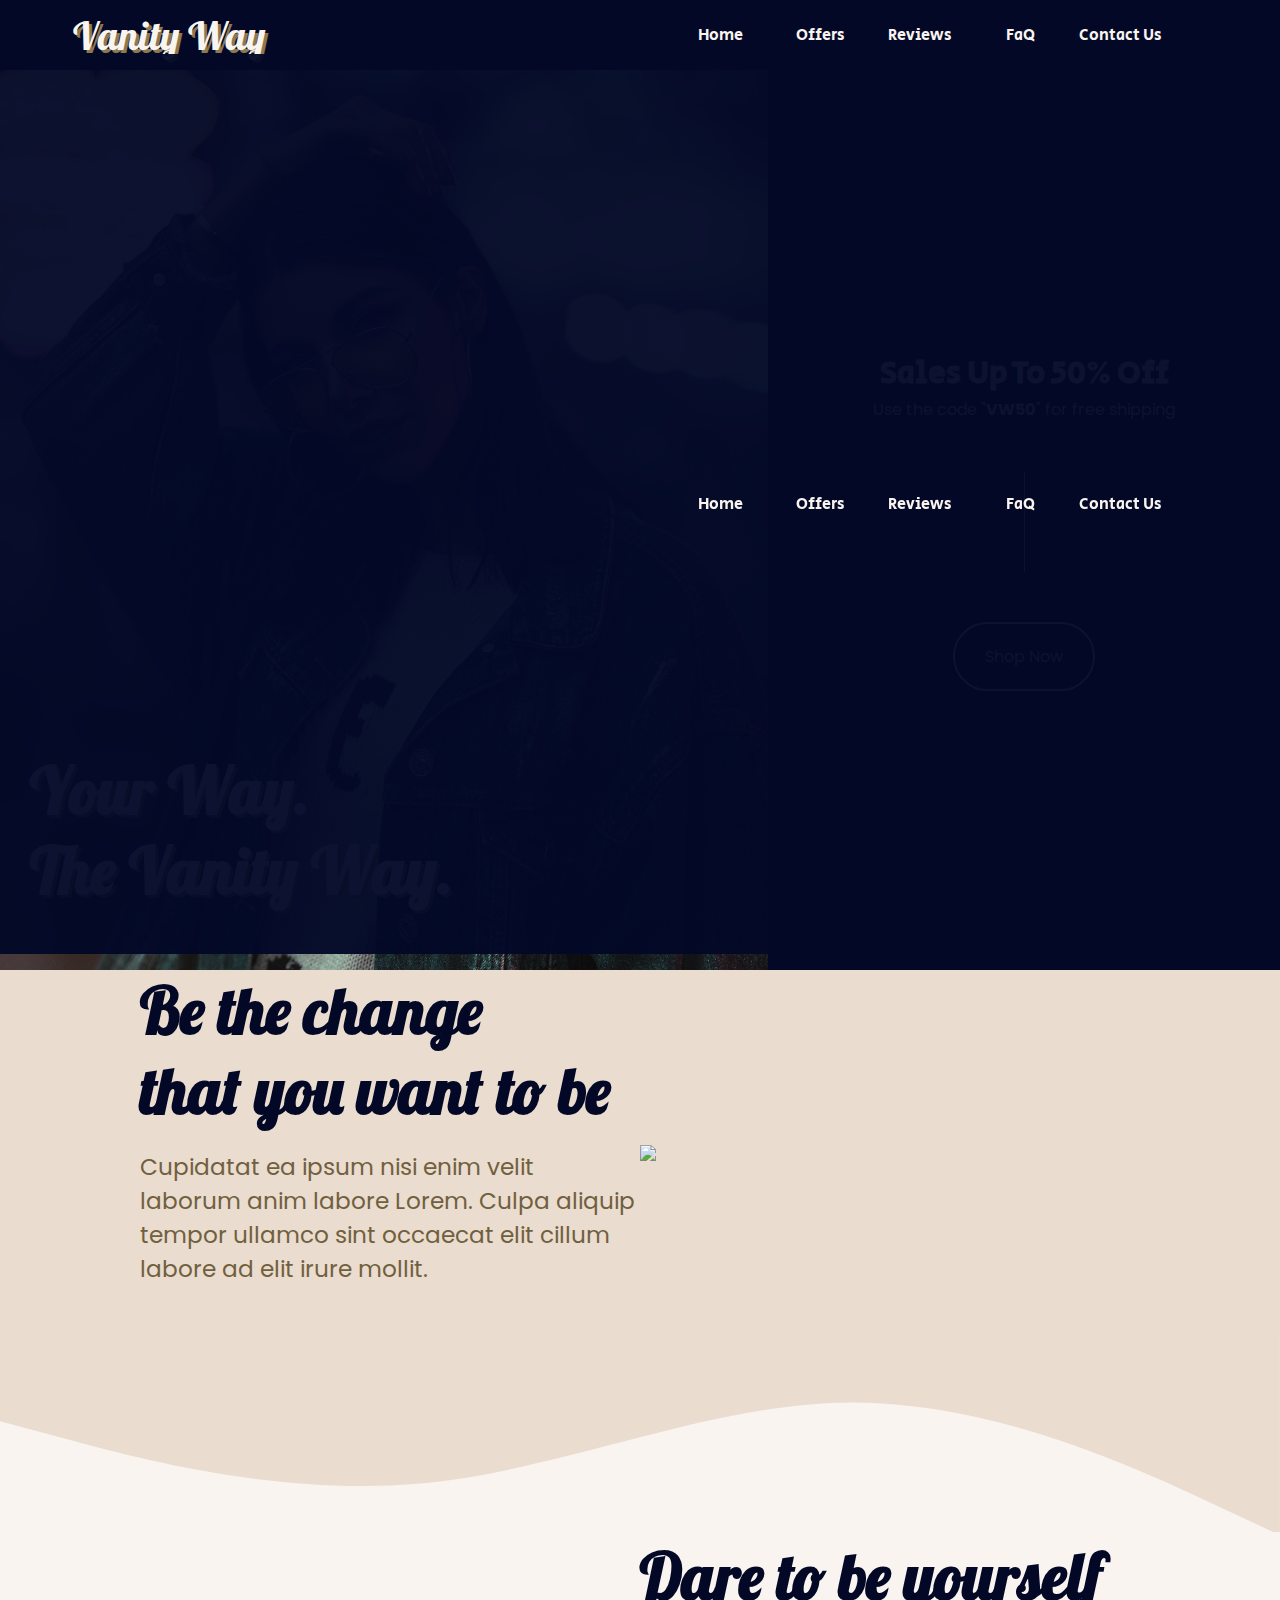
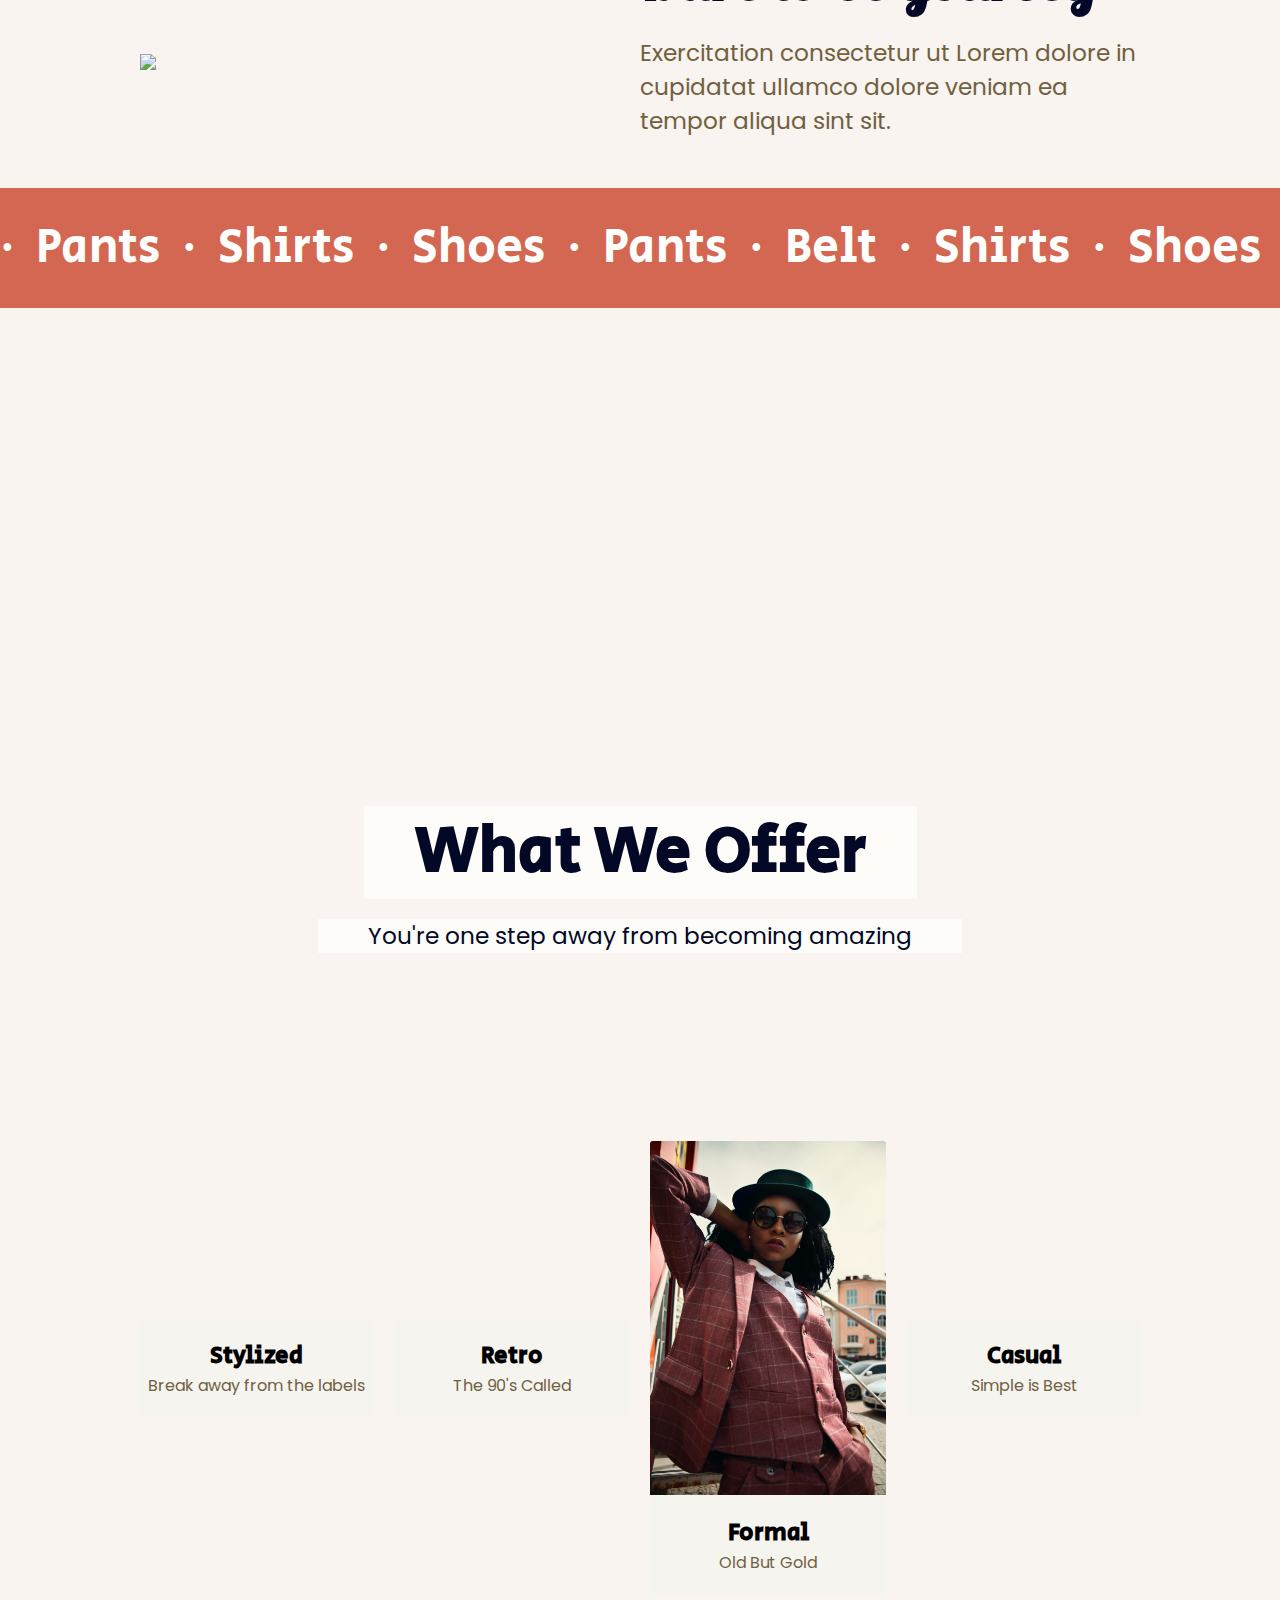
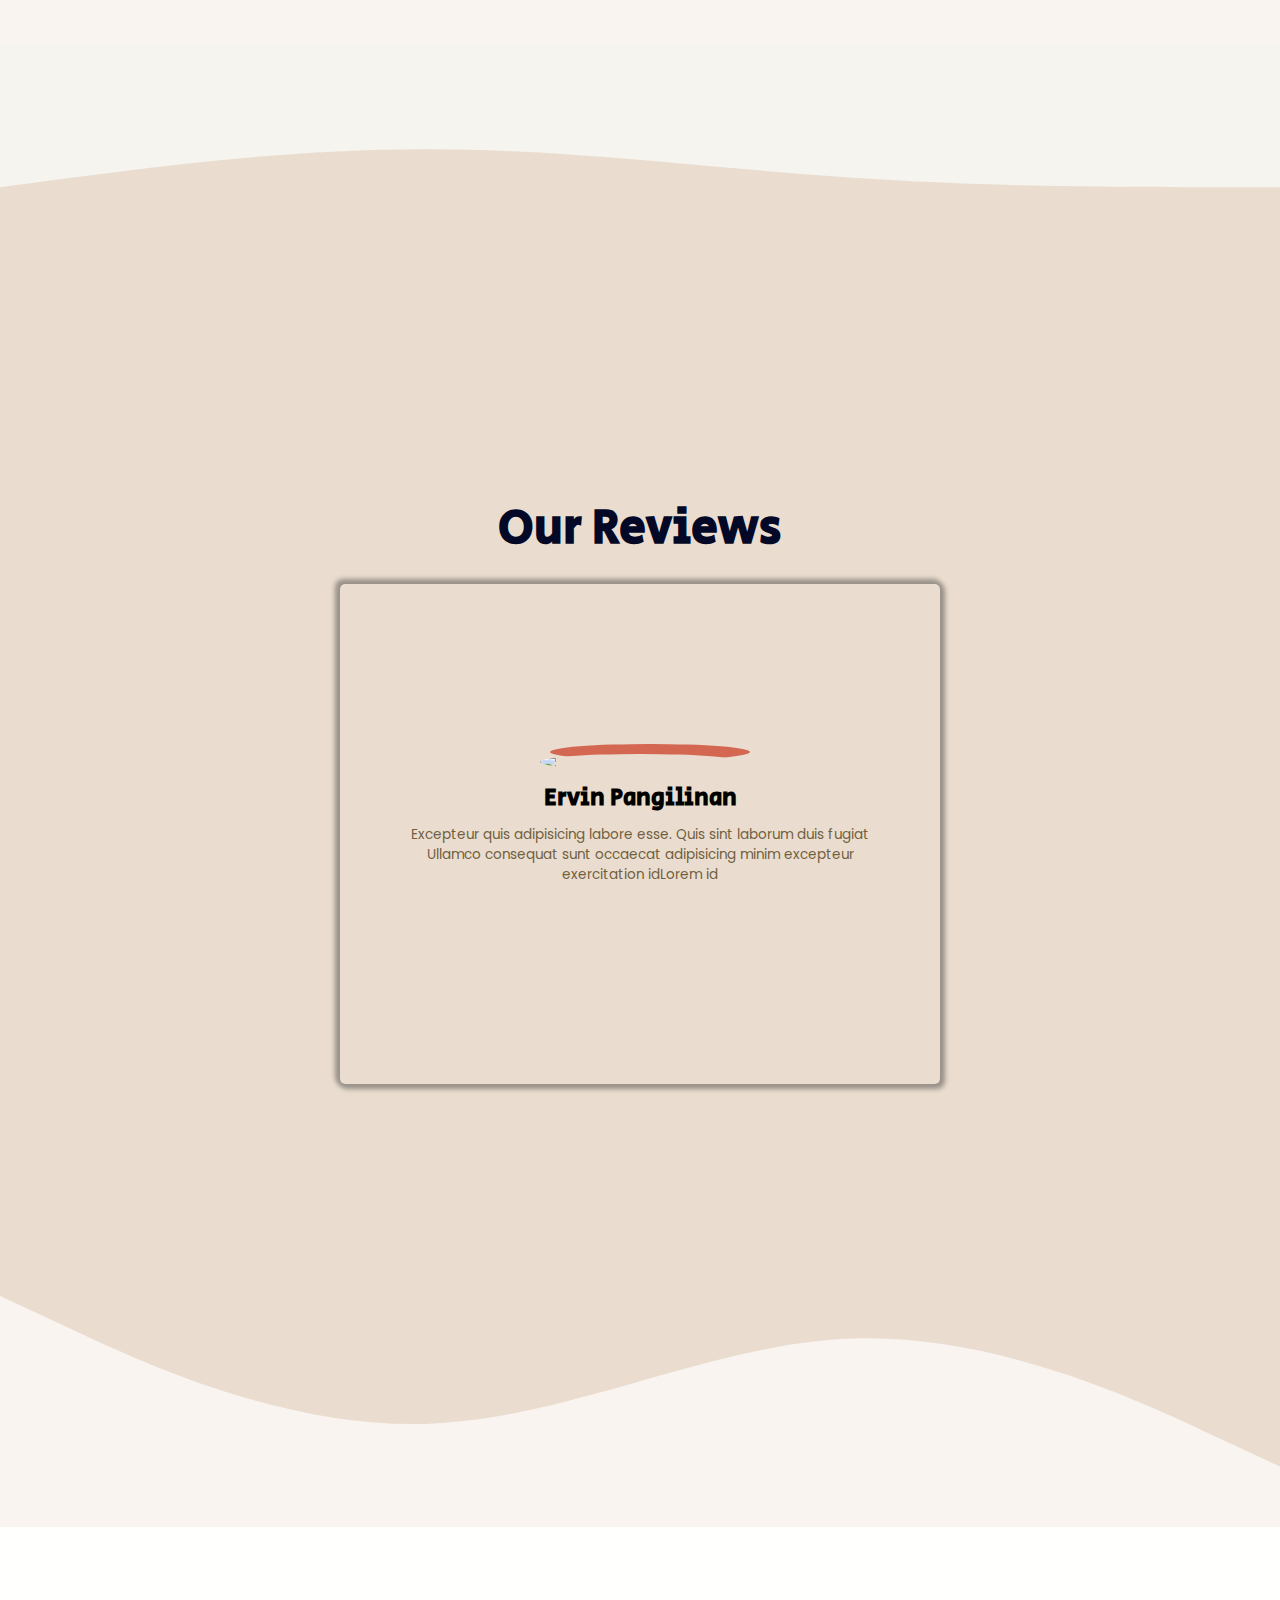
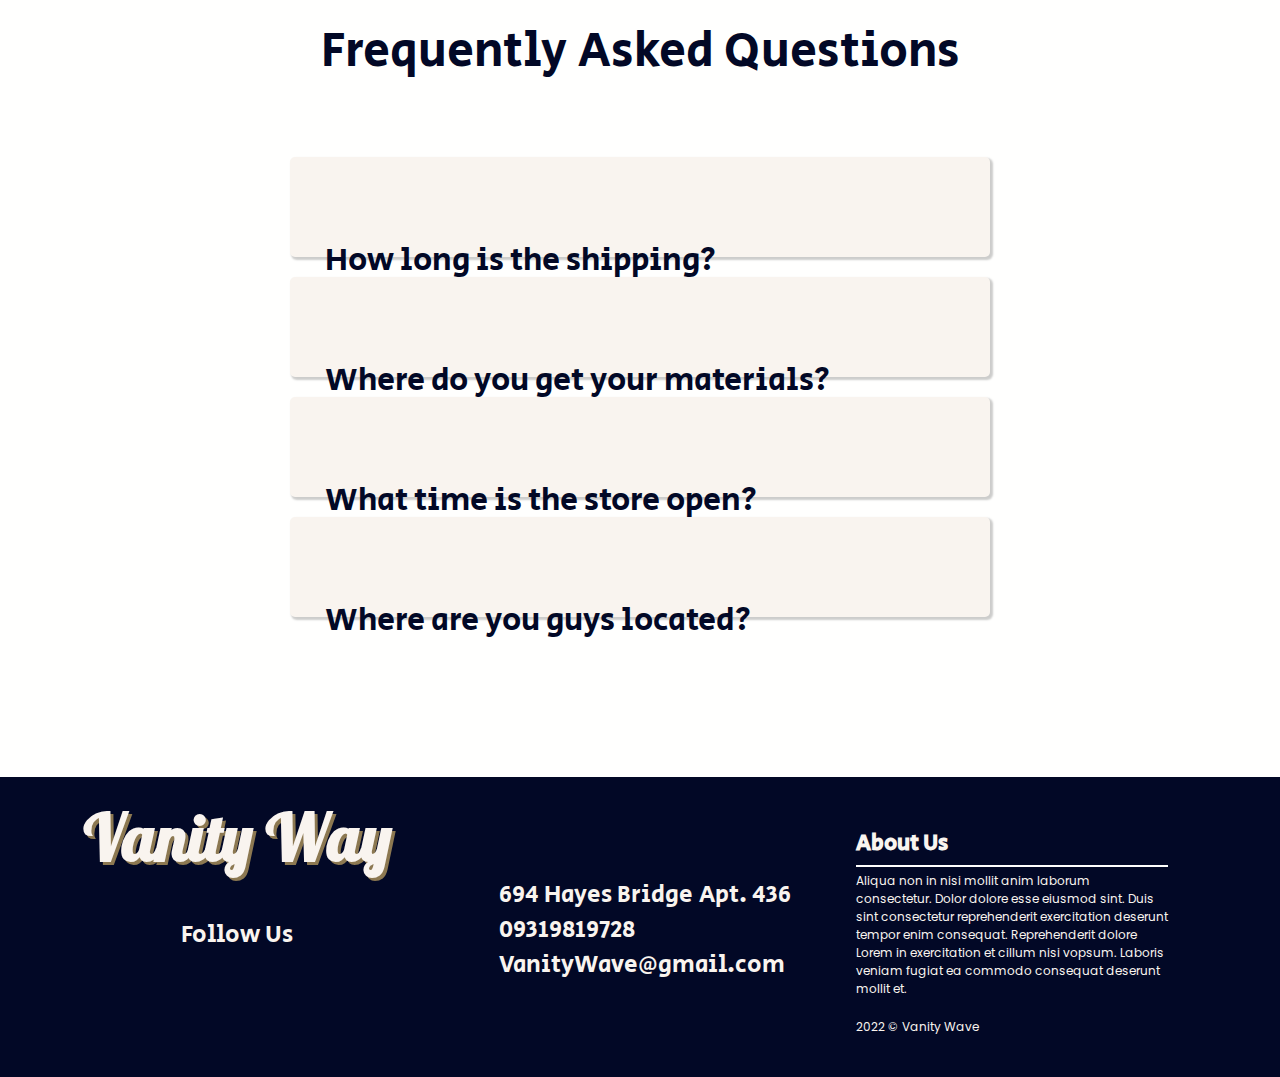
==== index.html @ 16529ab4 "a lot of pain navbar pain" ====
<!DOCTYPE html>
<html lang="en">
	<head>
		<meta charset="UTF-8" />
		<meta http-equiv="X-UA-Compatible" content="IE=edge" />
		<meta name="viewport" content="width=device-width, initial-scale=1.0" />
		<link rel="stylesheet" href="style.css" />
		<link rel="preconnect" href="https://fonts.googleapis.com" />
		<link rel="preconnect" href="https://fonts.gstatic.com" crossorigin />
		<link
			href="https://fonts.googleapis.com/css2?family=Lobster&display=swap"
			rel="stylesheet"
		/>
		<link rel="icon" href="./images/Icon.png" />
		<link rel="stylesheet" href="./mobile.css">
		<script
			src="https://kit.fontawesome.com/edf31f984a.js"
			crossorigin="anonymous"
		></script>
		<title>Vanity Way</title>
	</head>
	<body>
		<!-- to do list: 
adjust 

-->

		<!-- NavBar -->
		<div class="nbContainer">
			<div class="nbTitle">
				<a href="./index.html" class="nbtText">Vanity Way</a>
			</div>
			<div class="nbContents">
				<a href="#home" class="nbItems">Home</a>
				<a href="#offers" class="nbItems">Offers</a>
				<a href="#reviews" class="nbItems">Reviews</a>
				<a href="#FaQ" class="nbItems">FaQ</a>
				<a href="#contactUs" class="nbItems">Contact Us</a>
			</div>
		
		</div>
		<!-- mobile navbar -->
		<div class="nbContainerM">
			<div class="nbTitleM">
				<a href="./index.html" class="nbtText">Vanity Way</a>
			</div>
		     <div class="btnMobile"><i class="fa-solid fa-bars"></i></div>
		



		</div>
		<div class="part2">
			<div class="nbContents" >	<a href="#home" class="nbItems">Home</a>
				<a href="#offers" class="nbItems">Offers</a>
				<a href="#reviews" class="nbItems">Reviews</a>
				<a href="#FaQ" class="nbItems">FaQ</a>
				<a href="#contactUs" class="nbItems">Contact Us</a></div>
			
		</div>
		<!--HEADER-->
		<div class="containerHeader" id="home">
		   <div class="containerItem1">
			   <h1>Your Way. <br>The Vanity Way. </h1>

		   </div>
		   <div class="containerItem2">
          <h2>Sales Up To 50% Off</h2>
		  <p>Use the code "<b>VW50</b>" for free shipping</p>
		  <div class="line"></div>

		  <a target="_blank" href="https://external-content.duckduckgo.com/iu/?u=https%3A%2F%2Ftse3.mm.bing.net%2Fth%3Fid%3DOIP.JJ4ZxNkVDMO5U1c5-m2rzAHaFd%26pid%3DApi&f=1" class="shop-now">Shop Now</a>
		</div>

		</div>

		<!-- content starts -->
		<div class="flavourText" id="test">
			<div class="ftItem">
				<div class="ftContent">
					<h1>
						Be the change <br />
						that you want to be
					</h1>
					<p class="ftp">
						Cupidatat ea ipsum nisi enim velit laborum anim labore Lorem. Culpa
						aliquip tempor ullamco sint occaecat elit cillum labore ad elit
						irure mollit.
					</p>
				</div>
				<img class="ftImg" src="./images/Larry__Shopping.png" />
			</div>
		</div>
		<svg
			class="behind"
			xmlns="http://www.w3.org/2000/svg"
			viewBox="0 0 1440 220"
		>
			<path
				fill="#EADDCF"
				fill-opacity="1"
				d="M0,96L80,117.3C160,139,320,181,480,165.3C640,149,800,75,960,74.7C1120,75,1280,149,1360,186.7L1440,224L1440,0L1360,0C1280,0,1120,0,960,0C800,0,640,0,480,0C320,0,160,0,80,0L0,0Z"
			></path>
		</svg>
		<!-- part2 -->
		<div class="flavourText2">
			<div class="ftItem">
				<img class="ftImg" src="./images/Larry__Searching.png" />
				<div class="ftContent">
					<h1>Dare to be yourself</h1>
					<p class="ftp">
						Exercitation consectetur ut Lorem dolore in cupidatat ullamco dolore
						veniam ea tempor aliqua sint sit.
					</p>
				</div>
			</div>
		</div>
		</div>
		<!-- marquee starts -->
		<div class="marqueeContainer">
			<span class="marquee">
				<div class="productText">Shirts</div>
				<div class="productText">&#8729;</div>
				<div class="productText">Shoes</div>
				<div class="productText">&#8729;</div>
				<div class="productText">Pants</div>
				<div class="productText">&#8729;</div>
				<div class="productText">Belt</div>
				<div class="productText">&#8729;</div>
				<div class="productText">Shirts</div>
				<div class="productText">&#8729;</div>
				<div class="productText">Shoes</div>
				<div class="productText">&#8729;</div>
				<div class="productText">Pants</div>
				<div class="productText">&#8729;</div>
				<div class="productText">Shirts</div>
				<div class="productText">&#8729;</div>
				<div class="productText">Shoes</div>
				<div class="productText">&#8729;</div>
				<div class="productText">Pants</div>
				<div class="productText">&#8729;</div>
				<div class="productText">Belt</div>
				<div class="productText">&#8729;</div>
				<div class="productText">Shirts</div>
				<div class="productText">&#8729;</div>
				<div class="productText">Shoes</div>
				<div class="productText">&#8729;</div>
				<div class="productText">Pants</div>
				<div class="productText">&#8729;</div>
				<div class="productText">Shirts</div>
				<div class="productText">&#8729;</div>
				<div class="productText">Shoes</div>
				<div class="productText">&#8729;</div>
				<div class="productText">Pants</div>
				<div class="productText">&#8729;</div>
				<div class="productText">Belt</div>
				<div class="productText">&#8729;</div>
				<div class="productText">Shirts</div>
				<div class="productText">&#8729;</div>
				<div class="productText">Shoes</div>
				<div class="productText">&#8729;</div>
				<div class="productText">Pants</div>
				<div class="productText">&#8729;</div>
				<div class="productText">Shirts</div>
				<div class="productText">&#8729;</div>
				<div class="productText">Shoes</div>
				<div class="productText">&#8729;</div>
				<div class="productText">Pants</div>
				<div class="productText">&#8729;</div>
				<div class="productText">Belt</div>
				<div class="productText">&#8729;</div>
				<div class="productText">Shirts</div>
				<div class="productText">&#8729;</div>
				<div class="productText">Shoes</div>
				<div class="productText">&#8729;</div>
				<div class="productText">Pants</div>
				<div class="productText">&#8729;</div>
				<div class="productText">Belt</div>
				<div class="productText">&#8729;</div>
				<div class="productText">Shirts</div>
				<div class="productText">&#8729;</div>
				<div class="productText">Shoes</div>
				<div class="productText">&#8729;</div>
				<div class="productText">Pants</div>
				<div class="productText">&#8729;</div>
				<div class="productText">Belt</div>
				<div class="productText">&#8729;</div>
			</span>
		</div>
		<!-- Offerings  -->
		<div class="offeringHeaderContainer" id="offers">
			<div class="offeringHeaderItem">
				<div class="offeringHeaderText">
					<h1>What We Offer</h1>
				</div>

				<div class="offeringHeaderText">
					<p>You're one step away from becoming amazing</p>
				</div>
			</div>
		</div>

		<div class="featuredContainer">
			<div class="fiContainers">
				<div class="featuredItems" id="pic1">
					<img
						src="./images/pexels-alisson-souto-1759622.jpg"
						alt=""
						class="featuredPic"
					/>
					<div class="fiTextContainer">
						<h3 class="fcHeader">Stylized</h3>
						<p class="fcText">Break away from the labels</p>
					</div>
				</div>
				<div class="featuredItems" id="pic2">
					<img src="./images/japanese woman.jpg" alt="" class="featuredPic" />
					<div class="fiTextContainer">
						<h3 class="fcHeader">Retro</h3>
						<p class="fcText">The 90's Called</p>
					</div>
				</div>
				<div class="featuredItems" id="pic3">
					<img
						src="./images/pexels-godisable-jacob-952629.jpg"
						alt=""
						class="featuredPic"
					/>
					<div class="fiTextContainer">
						<h3 class="fcHeader">Formal</h3>
						<p class="fcText">Old But Gold</p>
					</div>
				</div>
				<div class="featuredItems" id="pic4">
					<img
						src="./images/pexels-jessica-nunes-1983926.jpg"
						alt=""
						class="featuredPic"
					/>
					<div class="fiTextContainer">
						<h3 class="fcHeader">Casual</h3>
						<p class="fcText">Simple is Best</p>
					</div>
				</div>
			</div>
		</div>
		<!--reviews  -->
		<svg
			class="backgroundSvg"
			xmlns="http://www.w3.org/2000/svg"
			viewBox="0 0 1440 320"
		>
			<path
				fill="#f5f4ef"
				fill-opacity="1"
				d="M0,160L80,149.3C160,139,320,117,480,117.3C640,117,800,139,960,149.3C1120,160,1280,160,1360,160L1440,160L1440,0L1360,0C1280,0,1120,0,960,0C800,0,640,0,480,0C320,0,160,0,80,0L0,0Z"
			></path>
		</svg>
		<div class="reviewsContainer" id="reviews">
			<h1 class="reviewTitle">Our Reviews</h1>
			<div class="reviewItems">
				<img class="reviewImg" />
				<div class="reviewText">
					<h2 class="name">John Doe</h2>
					<p class="reviewWords">
						Do officia sint fugiat reprehenderit officia sit do laborum ut
						consectetur adipisicing excepteur. Exercitation culpa aliqua dolor
						ad id deserunt sit cillum id ea officia. Est aliqua Lorem
					</p>
				</div>
				<div class="reviewButtons">
					<button class="reviewButton" id="prevBtn">
						<i class="fa-solid fa-circle-arrow-left"></i>
					</button>

					<button class="reviewButton">
						<i class="fa-solid fa-circle-arrow-right" id="nextBtn"></i>
					</button>
				</div>
			</div>
		</div>
		<svg xmlns="http://www.w3.org/2000/svg" viewBox="0 0 1440 320">
			<path
				fill="#eaddcf"
				fill-opacity="1"
				d="M0,64L80,101.3C160,139,320,213,480,208C640,203,800,117,960,112C1120,107,1280,181,1360,218.7L1440,256L1440,0L1360,0C1280,0,1120,0,960,0C800,0,640,0,480,0C320,0,160,0,80,0L0,0Z"
			></path>
		</svg>
		<!--FAQ STARTS -->
		<div class="aboutMeContainer" id="FaQ">
			<div class="faq">Frequently Asked Questions</div>

			<div class="contentContainerAboutMe">
				<div class="aboutMeItems">
					<div class="titleContainer tcActive">
						<span class="itemTitle">How long is the shipping?</span>
						<span class="titleIco"
							><i class="fa-solid fa-angles-left"></i>
						</span>
					</div>

					<div class="aboutMeText">
						Lorem, ipsum dolor sit amet consectetur adipisicing elit. Mollitia
						voluptas iure aliquam non eligendi et earum laborum dolor nemo!
						Dolorum laborum accusantium voluptatum quod id facilis maxime, ipsa
						quisquam minus.
					</div>
				</div>
				<div class="aboutMeItems">
					<div class="titleContainer">
						<span class="itemTitle">Where do you get your materials? </span>
						<span class="titleIco"
							><i class="fa-solid fa-angles-left"></i
						></span>
					</div>

					<div class="aboutMeText">
						<div class="titleLine"></div>
						Irure dolore elit duis qui pariatur voluptate exercitation
						consectetur amet aliqua in veniam ea qui. Nisi exercitation anim
						veniam sit. Cupidatat amet mollit consequat nulla in aliquip
						occaecat est aute veniam exercitation ipsum velit cupidatat. Anim
					</div>
				</div>

				<div class="aboutMeItems">
					<div class="titleContainer">
						<span class="itemTitle">What time is the store open?</span>
						<span class="titleIco"
							><i class="fa-solid fa-angles-left"></i
						></span>
					</div>
					<div class="aboutMeText">
						Id proident aute officia nostrud enim enim ullamco occaecat ullamco.
						Sit officia nulla voluptate ipsum. Enim cupidatat ea laborum tempor
						deserunt deserunt aliquip do.
					</div>
				</div>
				<div class="aboutMeItems">
					<div class="titleContainer">
						<span class="itemTitle">Where are you guys located?</span>
						<span class="titleIco"
							><i class="fa-solid fa-angles-left"></i
						></span>
					</div>
					<div class="aboutMeText">
						Lorem, ipsum dolor sit amet consectetur adipisicing elit. Mollitia
						voluptas iure aliquam non eligendi et earum laborum dolor nemo!
						Dolorum laborum accusantium voluptatum quod id facilis maxime, ipsa
						quisquam minus.
					</div>
				</div>
			</div>
		</div>

		<!-- js -->
		<script src="./script.js" type="text/javascript"></script>

		<script src="./review.js"></script>

		<footer id="contactUs">
			<div class="mainFooter">
				<h1 class="mfTitle">Vanity Way</h1>
				<p class="follow">Follow Us</p>
				<div class="shortCutLinks">
					<a class="shortCutItem" href="https://twitter.com/" target="_blank"
						><i class="fa-brands fa-twitter"></i
					></a>
					<a class="shortCutItem" href="https://facebook.com/" target="_blank"
						><i class="fa-brands fa-facebook-square"></i
					></a>
					<a class="shortCutItem" href="https://www.instagram.com"
						><i class="fa-brands fa-instagram-square"></i
					></a>
					<a
						class="shortCutItem"
						href="https://github.com/LueKely/ITEC"
						target="_blank"
						><i class="fa-brands fa-github"></i
					></a>
				</div>
			</div>
			<div class="secondFooter">
				<div class="contacts">
					<i class="fa-solid fa-location-dot"></i> &nbsp;&nbsp;694 Hayes Bridge
					Apt. 436
					<br />
					<i class="fa-solid fa-phone"></i> &nbsp;&nbsp;09319819728 <br />
					<i class="fa-solid fa-envelope"></i> &nbsp;&nbsp;VanityWave@gmail.com
				</div>
			</div>

			<div class="aboutUs">
				<h1 class="auTitle">About Us</h1>
				<p class="auText">
					Aliqua non in nisi mollit anim laborum consectetur. Dolor dolore esse
					eiusmod sint. Duis sint consectetur reprehenderit exercitation
					deserunt tempor enim consequat. Reprehenderit dolore Lorem in
					exercitation et cillum nisi vopsum. Laboris veniam fugiat ea commodo
					consequat deserunt mollit et.
				</p>
				<p class="auText" style="margin-top: 20px">2022 &copy; Vanity Wave</p>
			</div>
		</footer>
	</body>
</html>
---- style.css ----
@import url('https://fonts.googleapis.com/css2?family=Poppins:wght@500&family=Secular+One&display=swap" rel="stylesheet');
@import url('https://fonts.googleapis.com/css2?family=Lobster&family=Roboto+Slab&display=swap');
:root {
	--bg-color: #f5f4ef;
	--bg-color-accent: #aaa8a7;
	--main-color: #d46752;
	--main-accent-color: #ac8c64;
	--inverted-bg-color: #222020;
	--title-font: 'Secular One', sans-serif;
	--body-font: 'Poppins', sans-serif;
	margin: 0;
	padding: 0;
	overflow-x: hidden;
}
html {
	scroll-behavior: smooth;
}
a {
	text-decoration: none;
}
* {
	margin: 0;
	padding: 0;
	box-sizing: border-box;
}

h1 {
	font-size: 4rem;
	font-family: 'Lobster', cursive;
	color: #020826;
}

p {
	font-family: var(--body-font);
	color: #716040;
	font-size: 1.45rem;
}

body {
	margin: 0;
	padding: 0;
	background-color: #f9f4ef;
	height: 100vh;
	width: 100vw;
}
/* navbar */
.nbContainer {
	overflow: hidden;
	padding: 10px;
	z-index: 5;
	position: fixed;
	width: 100vw;
	height: 70px;
	background-color: #020826;
	display: flex;
	align-items: center;
	justify-content: flex-start;
}
.nbTitle {
	margin-inline: 5%;
	width: 200px;
}

.nbtText {
	font-family: 'Lobster', cursive;
	color: #f9f4ef;
	font-size: 2.5rem;

	text-shadow: 3px 3px #8c7851;
}

.nbContents {
	margin-left: auto;

	display: flex;
	align-items: center;
	justify-content: center;
	padding-right: 100px;
}
.nbItems {
	font-family: var(--title-font);
	color: #f9f4ef;
	font-size: 1rem;
	width: 100px;
	text-align: center;
	transition: color 0.5s ease-in-out;
}
.nbItems:hover {
	background-color: #f9f4ef;
	color: #020826;
	border-radius: 10px;
	transition: color 0.5s ease-in-out;
}

/* HEADER STYLING */

.containerHeader {
	width: 100vw;

	height: 100vh;

	display: flex;
	align-items: center;
	justify-content: center;
	flex-direction: row;
	padding-top: 140px;
}
.containerItem1 {
	display: flex;
	width: 60%;
	height: inherit;
	background-position: top;
	background-size: cover;
	background-image: url(./images/pexels-ali-pazani-2584269.jpg);
}
.containerItem1 h1 {
	align-self: flex-end;
	color: #f9f4ef;
	text-shadow: 3px 3px #8c7851;
	margin: 60px 30px;
}
.containerItem2 {
	display: flex;
	align-items: center;
	justify-content: center;
	width: 40%;
	height: inherit;
	background-color: #020826;
	flex-direction: column;
}
.containerItem2 h2 {
	font-size: 2rem;
	font-family: var(--title-font);
	color: #f9f4ef;
}
.containerItem2 p {
	color: #f9f4ef;
	font-size: 1rem;
}
.containerItem2 a {
	border: #f9f4ef 2px solid;
	padding: 20px 30px;
	color: #f9f4ef;
	border-radius: 50px;
	font-family: var(--body-font);
	transition: all 100ms ease-in-out;
}
.containerItem2 a:hover {
	color: #020826;
	background-color: #f9f4ef;
	transition: all 100ms ease-in-out;
}
.line {
	margin-block: 50px;
	width: 1px;
	height: 100px;
	background-color: #f9f4ef;
}
/* FLAVOUR TEXT STYLING */
.flavourText {
	margin-top: 70px;
	width: 100vw;

	display: flex;
	align-items: center;
	justify-content: center;
	flex-direction: column;
	background-color: #eaddcf;
	padding-bottom: 50px;
}
.flavourText2 {
	position: relative;
	width: 100vw;

	display: flex;
	align-items: center;
	justify-content: center;
	flex-direction: column;

	padding-bottom: 50px;
}
.ftp {
	margin-top: 20px;
}

.ftItem {
	z-index: 3;
	width: 100vw;
	display: flex;
	align-items: center;
	justify-content: center;
	flex-direction: row;
	flex-wrap: wrap;
}
.behind {
	z-index: -1;
}
.ftContent {
	width: 500px;
}
/* pictures of flavour text  */
.ftImg {
	margin-top: 50px;
	width: 500px;
	z-index: 1;
}

/* marquee */
.marqueeContainer {
	background-color: #d46752;
}
.marquee {
	width: 100vw;
	padding-top: 25px;
	padding-bottom: 25px;
	display: flex;

	flex-direction: row;
	align-items: center;
	justify-content: center;

	color: #fffffe;
	animation: marqueeAnimate 20s linear infinite alternate;
}

.productText {
	margin: 0 10px 0 10px;
	font-family: var(--title-font);
	font-size: 3rem;
}

/* Offerings */
.offeringHeaderContainer {
	width: 100vw;
	height: 87vh;
	display: flex;
	align-items: center;
	justify-content: flex-end;
	flex-direction: column;

	background: url(./images/pexels-marcelo-chagas-2229490.jpg);
	background-position: top;
	background-size: cover;
	background-attachment: fixed;
}
.offeringHeaderItem {
	margin-bottom: 10%;
	display: flex;
	align-items: center;
	justify-content: center;
	flex-direction: column;
}

.offeringHeaderText {
	display: flex;
	align-items: center;
	justify-content: center;
	margin: 10px;
	padding-inline: 50px;
	background-color: #fffffeb4;
	text-align: center;
}
.offeringHeaderText h1 {
	font-family: var(--title-font);
}
.offeringHeaderText p {
	color: #020826;
}
/* featured items */
.featuredContainer {
	padding-block: 50px;
	display: flex;
	align-items: center;
	justify-content: center;
	width: 100vw;
}
.fiContainers {
	margin-inline: 50px;
	width: 100vw;
	display: flex;
	align-items: center;
	justify-content: center;

	flex-direction: row;
}

.featuredItems {
	margin-inline: 10px;

	display: flex;
	flex-direction: column;
	align-items: center;
	justify-content: flex-end;
	width: 20%;

	background-position: center;
	background-size: cover;
	background-repeat: no-repeat;
	transition: all 500ms ease-in-out;
	border-radius: 3px;
	overflow: hidden;
}
.featuredItems:hover {
	transition: all 500ms ease-in-out;
	box-shadow: 1px 1px 3px 2px rgba(0, 0, 0, 0.2),
		-1px -1px 3px 2px rgba(0, 0, 0, 0.2);
}
.featuredPic {
	overflow: hidden;
	width: 100%;
	max-height: 543px;
	transition: transform 250ms ease-in-out;
}
.featuredPic:hover {
	transition: transform 250ms ease-in-out;
	transform: scale(1.5);
}
.fiTextContainer {
	display: flex;
	align-items: center;
	justify-content: center;
	flex-direction: column;
	width: 100%;
	z-index: 2;
	background-color: #f5f4ef;
	padding-bottom: 20px;
}
.fcHeader {
	z-index: 2;
	margin-top: 20px;
	font-family: var(--title-font);
	font-size: 1.5rem;
}
.fcText {
	z-index: 2;

	font-size: 1rem;
	font-family: var(--body-font);
}
/* Reviews */
.backgroundSvg {
	display: block;
	box-sizing: content-box;
	background-color: #eaddcf;
	padding-bottom: 10px;
}
.reviewsContainer {
	display: flex;
	align-items: center;
	justify-content: center;
	width: 100vw;
	height: 100vh;
	background-color: #eaddcf;

	flex-direction: column;
}
.reviewTitle {
	font-family: var(--title-font);
	font-size: 3rem;
}
.reviewTitle::after {
	/* position: absolute;
	display: block;

	width: 321px;
	height: 4px;

	background-color: #020826;
	border-radius: 4px;
	color: red;
	font-family: 'Font Awesome 5 Free';
	content: '\f10d'; */
}
.reviewItems {
	margin-top: 20px;
	display: flex;
	flex-direction: column;
	align-items: center;
	justify-content: center;
	height: 500px;
	box-shadow: 2px 2px 5px 3px #9b938b, -2px -2px 5px 3px #9b938b;
	padding: 50px;
	border-radius: 5px;
}
.reviewImg {
	width: 200px;
	border-radius: 50%;
	box-shadow: 10px -10px 0px 0px #d46752;
	max-height: 199px;
	object-fit: cover;
}
.reviewImg::before {
}
.reviewText {
	display: flex;
	flex-direction: column;
	align-items: center;
	justify-content: center;
	width: 500px;

	margin-bottom: 10px;
}
.reviewText::after {
}
.name {
	font-family: var(--title-font);
	padding-block: 10px;
}
.reviewWords {
	font-size: 0.85rem;
	text-align: center;
}
/* .reviewText::before {
	font-family: 'Font Awesome 5 Free';
	content: '/f10e';
	color: #d46752;
	font-size: 2rem;
} */
.reviewButton {
	border-style: none;
	background-color: #eaddcf;
	font-size: 3rem;
	color: #8c7851;
	cursor: pointer;
}
.reviewButton:active {
	transform: scale(0.98);
}
.reviewButton:hover {
	color: #645638;
}
/* FAQ STYLING */
.aboutMeContainer {
	width: 100vw;
	height: 850px;

	display: flex;
	align-items: flex-start;
	justify-content: center;
	flex-direction: column;
	background-color: #fffffe;
}

.faq {
	align-self: center;
	color: #020826;
	font-family: var(--title-font);
	font-size: 3rem;
}

.contentContainerAboutMe {
	width: 100vw;
	height: 600px;

	display: flex;
	align-items: center;
	justify-content: center;
	flex-direction: column;

	border-radius: 5px;
}
.aboutMeItems {
	box-sizing: content-box;
	display: flex;
	align-items: center;
	justify-content: space-evenly;
	position: relative;
	flex-direction: column;
	height: 100px;
	width: 700px;

	cursor: pointer;

	margin: 10px;
	transition: all 0.5s ease-in-out;
	background-color: #f9f4ef;
	border-radius: 5px;

	box-shadow: 2px 2px 2px 1px rgba(0, 0, 0, 0.2);
}

.aboutMeItems.amiActive {
	padding-bottom: 100px;
	transition: all 0.5s ease-in-out;
	background-color: #020826;
}

.titleContainer {
	align-self: flex-start;
	display: flex;
	justify-content: space-between;
	flex-direction: row;
	width: 630px;
	height: 50px;

	margin-top: 70px;
	margin-left: 35px;
}

.itemTitle {
	align-self: flex-start;
	z-index: 1;
	font-family: var(--title-font);

	color: #020826;

	text-align: center;

	font-size: 2rem;

	transition: all 1s ease-in-out;
	margin-top: 10px;
}

.itemTitle.itActive {
	position: relative;
	color: #fffffe;
}
.itemTitle.itActive::after {
	content: '';
	position: absolute;
	width: 630px;
	height: 3px;
	background-color: #fffffe;
	display: block;
	margin-top: 5px;
}

.titleIco {
	align-self: flex-end;
	font-size: 2rem;
	z-index: 1;
	color: #020826;
	transition: all 0.3s ease-in-out;
}

.titleIco.tiActive {
	transform: rotate(-90deg);
	color: #fffffe;
	transition: all 0.3s ease-in-out;
}
.aboutMeText {
	position: relative;
	z-index: 1;
	opacity: 0;
	font-family: var(--body-font);
	color: var(--bg-color);
	text-align: left;
	font-size: 0.75rem;
	text-align: left;
	transition: all 0.5s ease-in-out;
	padding-left: 50px;
	padding-right: 50px;
	margin-top: 30px;
}

.amtActive {
	display: block;
	opacity: 1;
	transition: all 0.5s ease-in-out;
}

/* footer */
footer {
	padding: 20px;
	width: 100vw;
	height: 300px;
	background-color: #020826;
	display: flex;
	align-items: flex-start;
	justify-content: flex-start;
	flex-direction: row;
}
.mfTitle {
	text-shadow: 3px 3px #8c7851;
	color: #f9f4ef;
}
.mainFooter {
	width: 35%;
	display: flex;
	align-items: center;
	justify-content: space-between;
	flex-direction: column;
}

.shortCutLinks {
	margin-top: 10px;
}
.shortCutItem {
	font-size: 2.5rem;
	margin-inline: 5px;
	color: #f9f4ef;
	transition: color 250ms ease-in-out;
}

.shortCutItem:hover {
	color: #8c7851;
	transition: color 250ms ease-in-out;
}
.follow {
	margin-top: 40px;
	font-family: var(--title-font);
	font-size: 1.5rem;
	color: #f9f4ef;
}
.secondFooter {
	padding-block: 80px;
	width: 30%;
	display: flex;
	align-items: center;
	justify-content: center;
	flex-direction: column;
}
.contacts {
	color: #f9f4ef;
	font-size: 1.5rem;
	font-family: var(--title-font);
}
.aboutUs {
	padding: 30px;
	width: 30%;
}
.auTitle {
	position: relative;

	font-size: 1.4rem;
	font-family: var(--title-font);
	color: #f9f4ef;
}
.auTitle::after {
	content: '';

	width: 100%;
	height: 2px;
	background-color: #fffffe;
	display: block;
	margin-top: 5px;
	margin-bottom: 5px;
}
.auText {
	font-size: 0.75rem;
	color: #f9f4ef;
}
/* animation keys */
@keyframes marqueeAnimate {
	0% {
		transform: translateX(-20%);
	}
	100% {
		transform: translateX(-100%);
	}
}
---- mobile.css ----
/* mobile nav */
.nbContainerM {
	display: none;
	overflow: hidden;
	padding: 10px;
	z-index: 5;
	position: fixed;
	width: 100vw;
	height: 70px;
	background-color: #020826;
	/* display: flex; */
	align-items: center;
	justify-content: center;
}
.nbTitleM {
	font-family: var(--title-font);
	color: #f9f4ef;
	font-size: 1rem;
	width: 200px;
	text-align: center;
	transition: color 0.5s ease-in-out;
	margin-inline: auto;
}
.btnMobile {
	margin-block: auto;
	align-self: flex-end;
	margin-right: 5%;

	color: #f9f4ef;
	cursor: pointer;
	font-size: 1.5rem;
}
.part2 {
	top: 6%;
	overflow: hidden;
	padding: 10px;
	z-index: 5;
	position: fixed;
	width: 100vw;
	height: 100vh;
	background-color: #020826f5;
	display: flex;
	align-items: center;
	justify-content: center;
	flex-direction: column;
}
@media all and (max-width: 899px) {
	.nbContainerM {
		display: flex;
	}
	.nbContents {
		display: flex;
		align-items: center;
		justify-content: center;
		flex-direction: column;
		margin: auto;
	}
	.nbItems {
		font-family: var(--title-font);
		color: #f9f4ef;
		font-size: 1rem;
		width: 100px;
		text-align: center;
		transition: color 0.5s ease-in-out;
	}
}
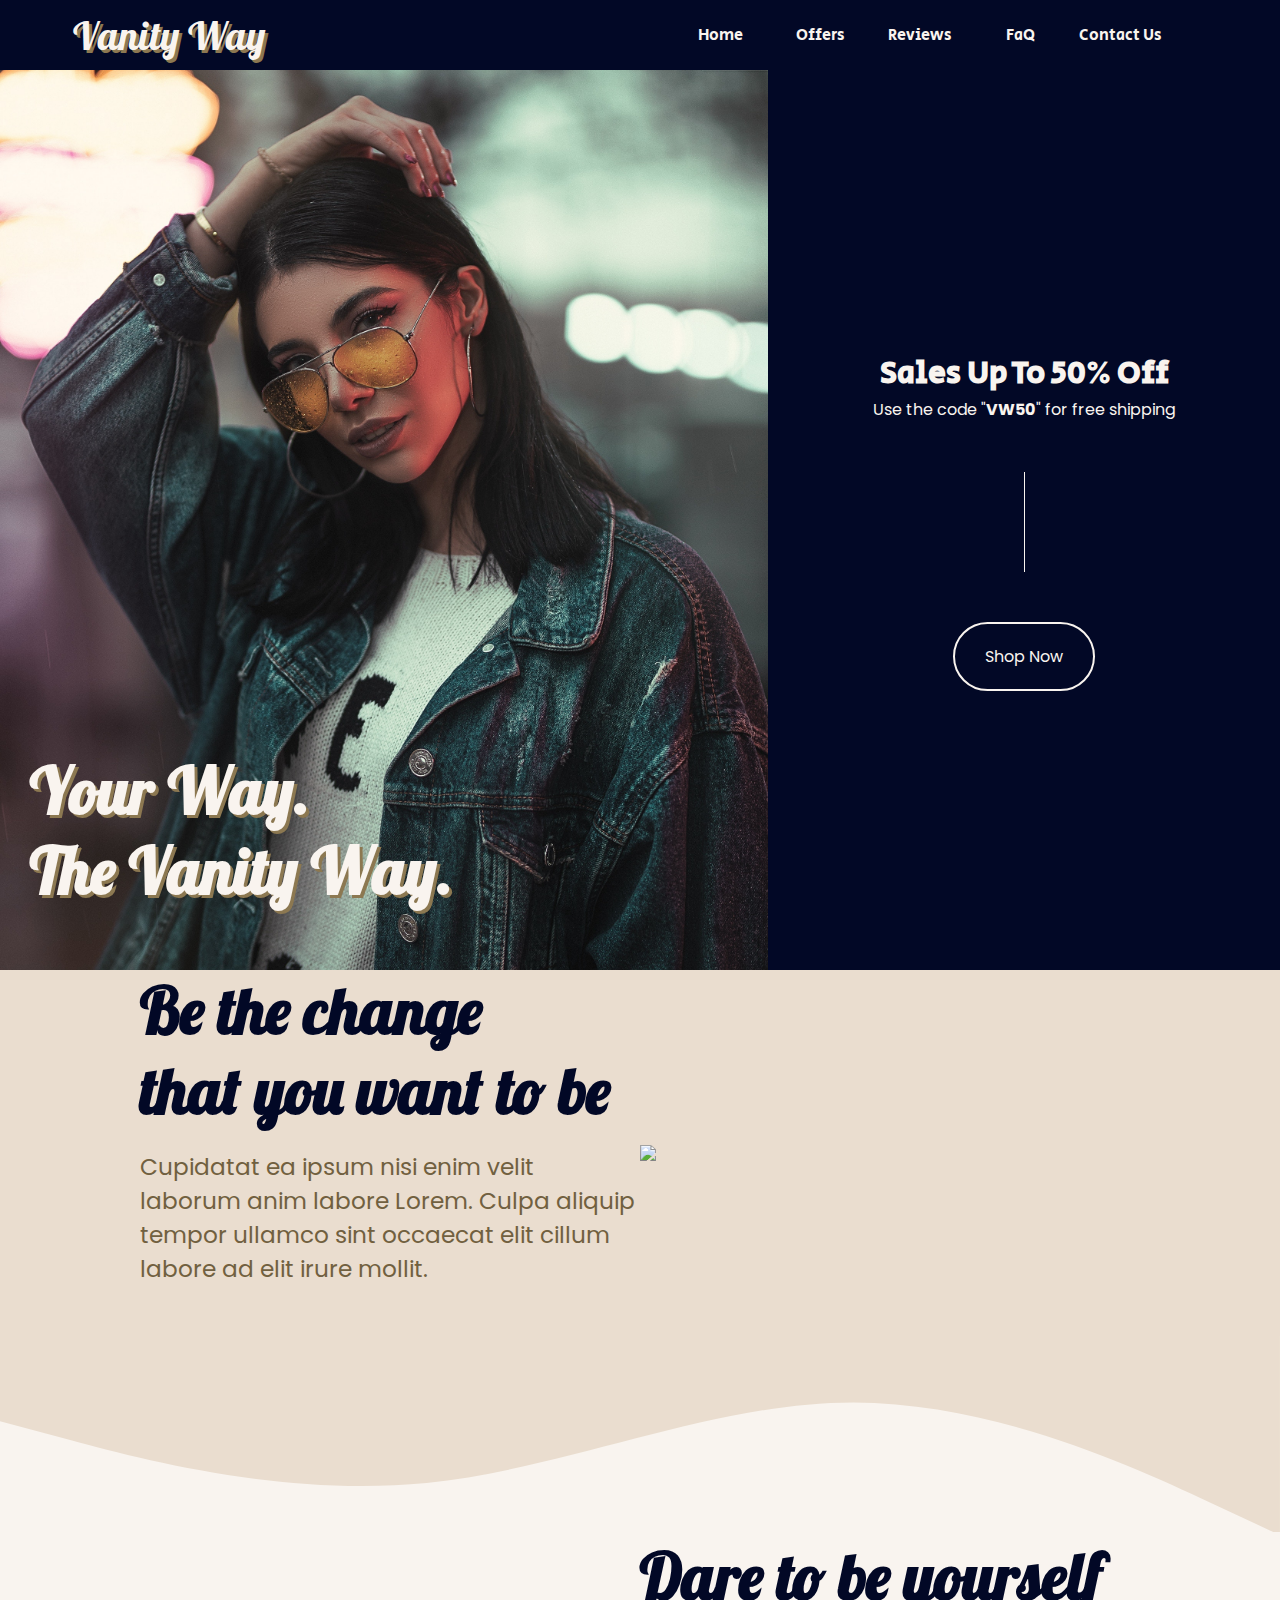
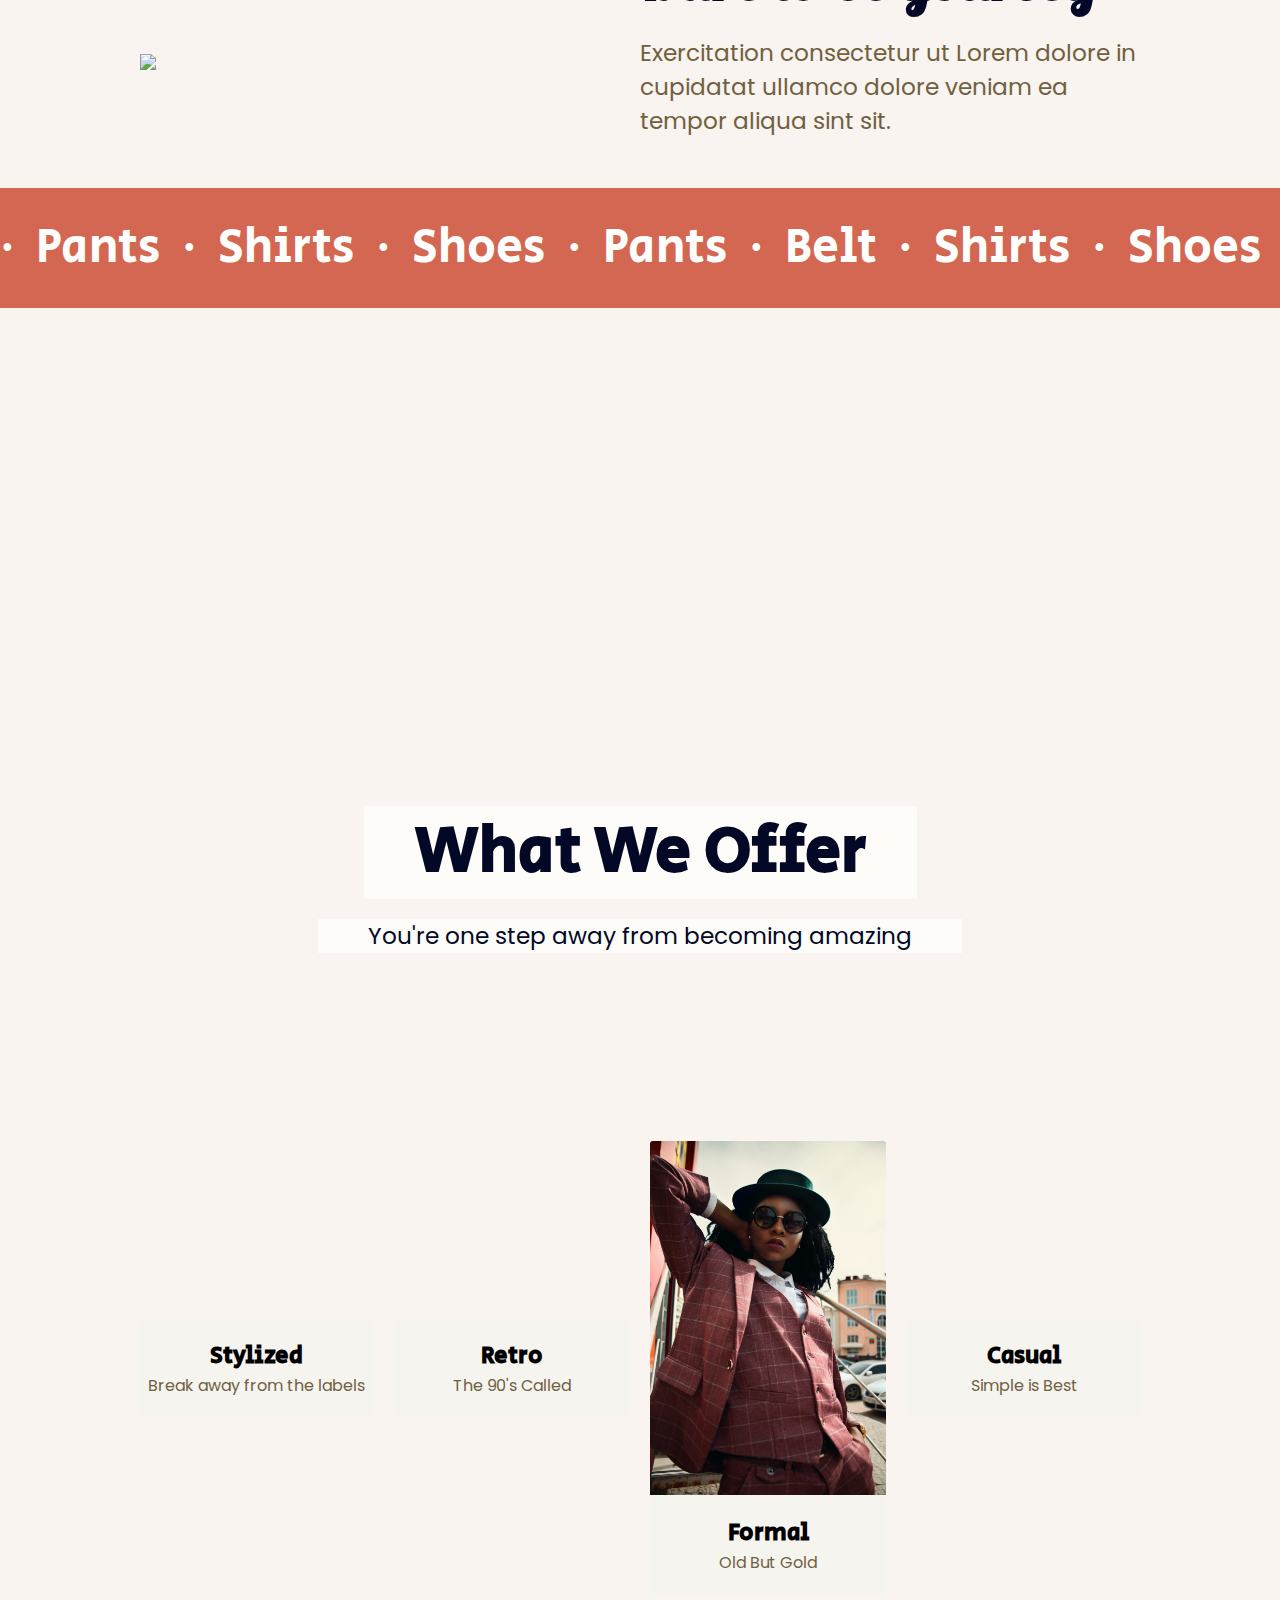
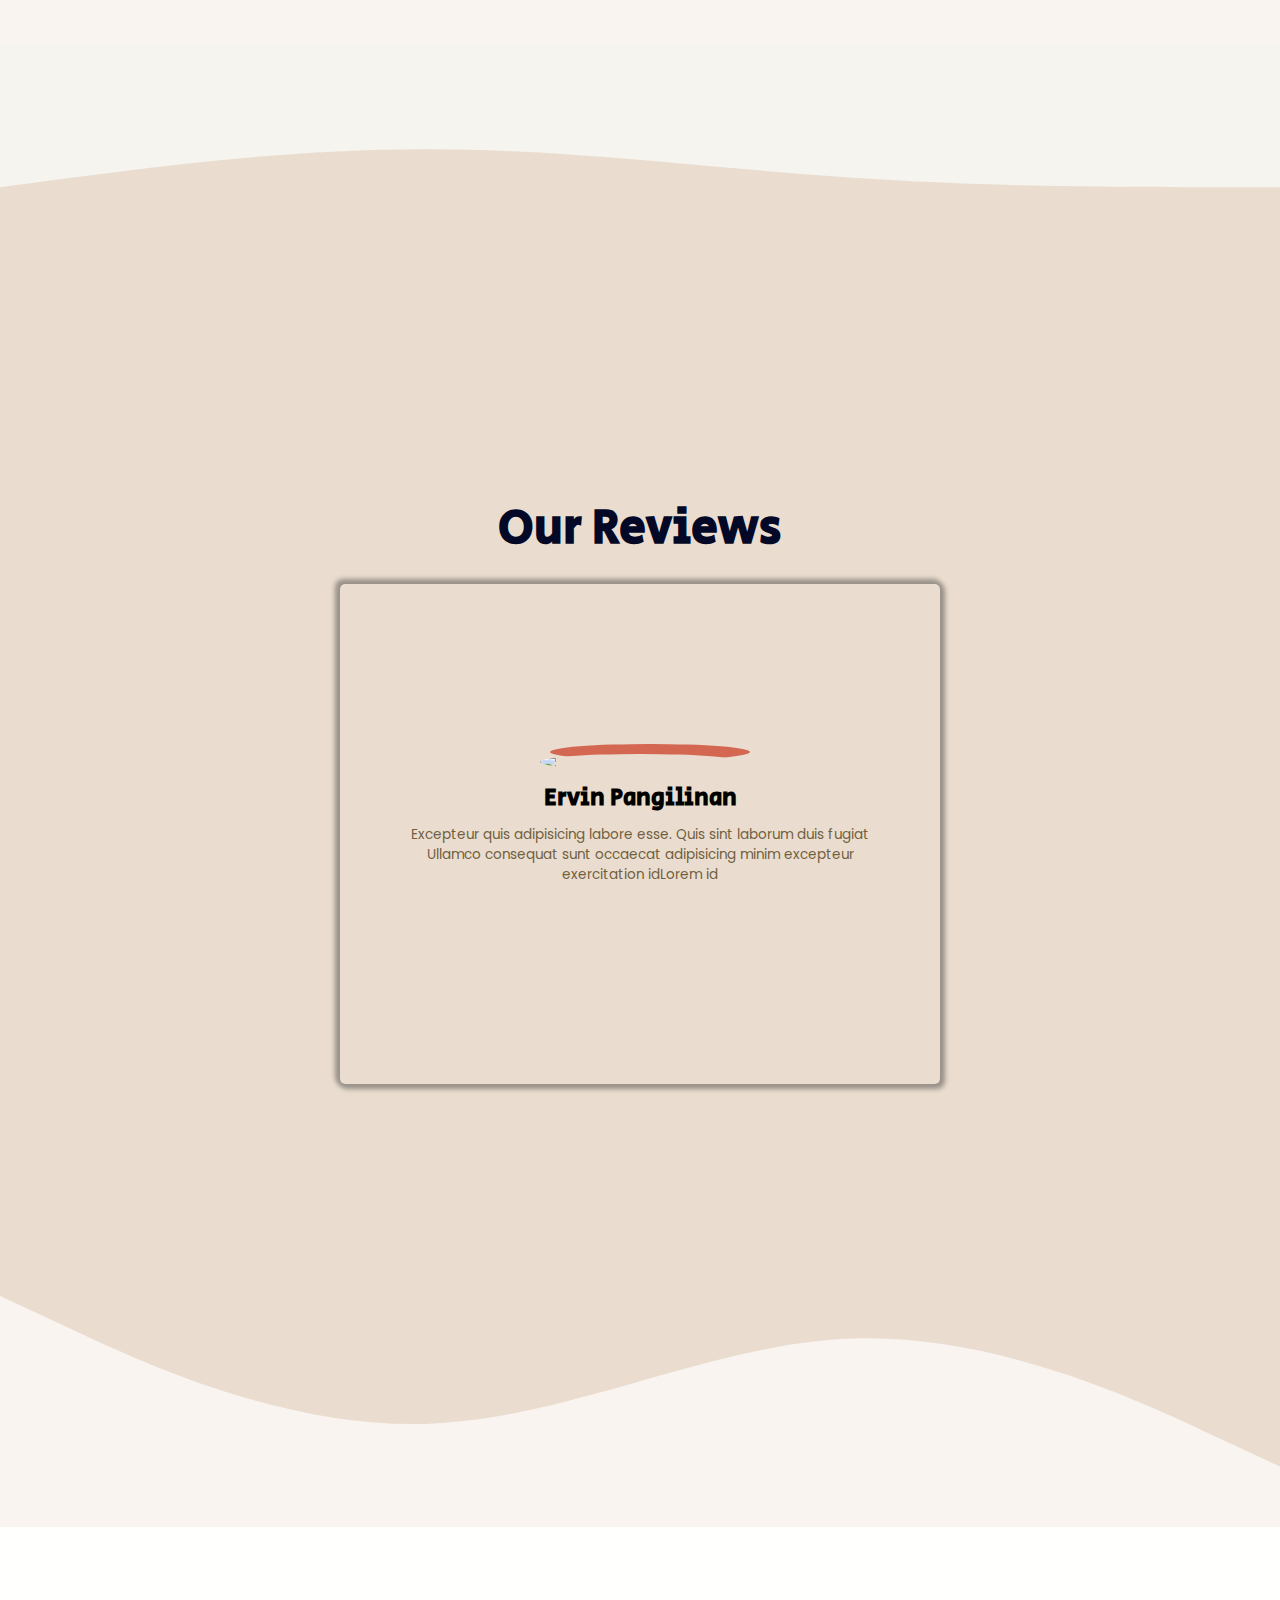
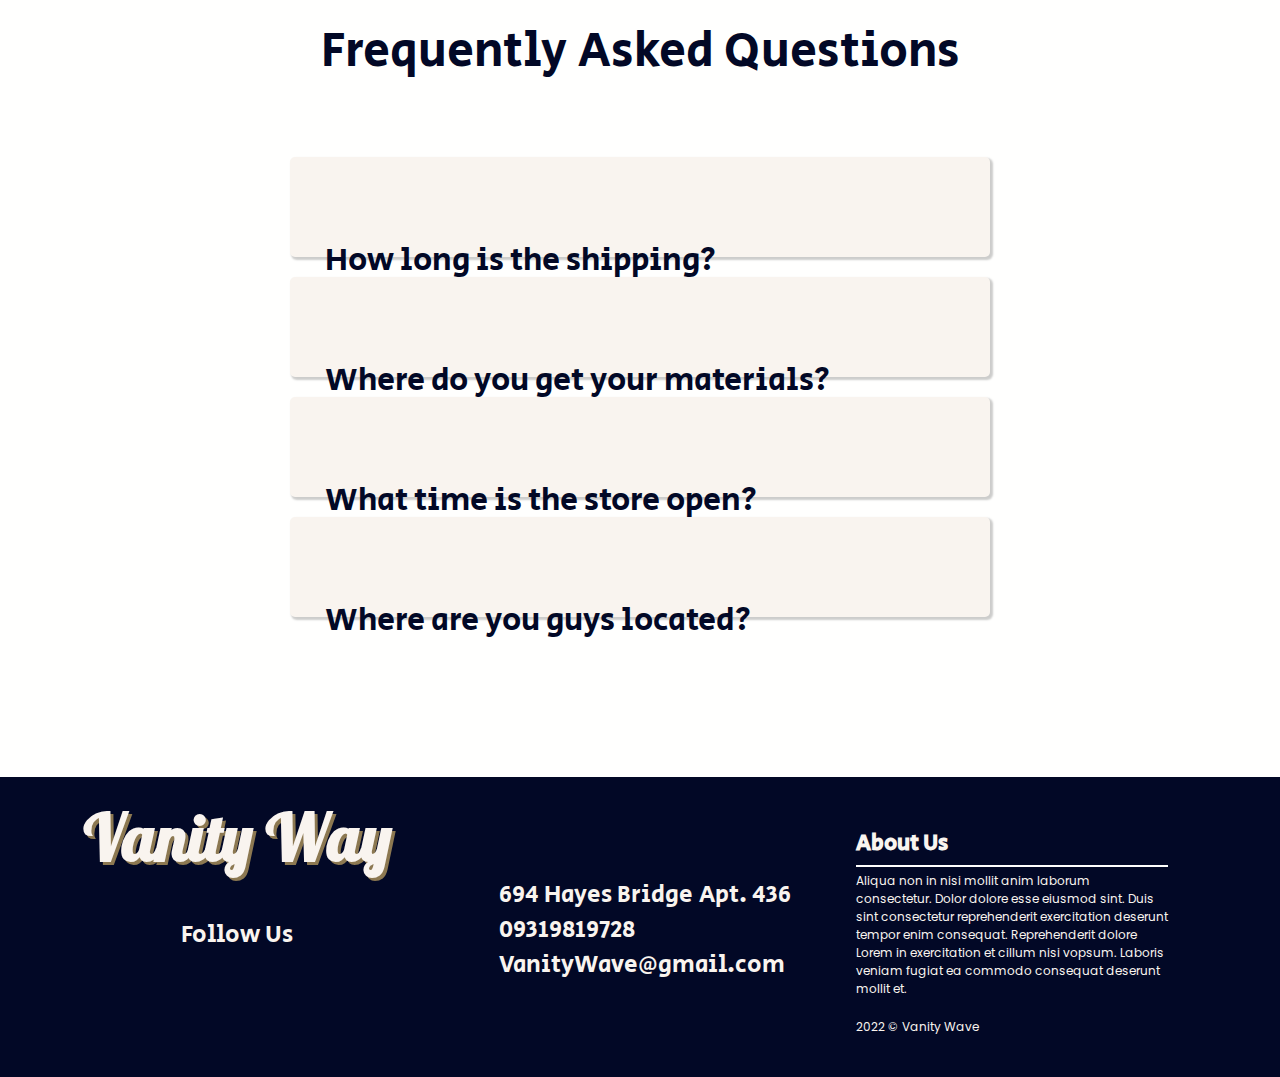
==== commit 89169eda: "finished the final build of the mobile navbar" ====
--- a/index.html
+++ b/index.html
@@ -12,7 +12,7 @@
 			rel="stylesheet"
 		/>
 		<link rel="icon" href="./images/Icon.png" />
-		<link rel="stylesheet" href="./mobile.css">
+		<link rel="stylesheet" href="./mobile.css" />
 		<script
 			src="https://kit.fontawesome.com/edf31f984a.js"
 			crossorigin="anonymous"
@@ -37,41 +37,48 @@
 				<a href="#FaQ" class="nbItems">FaQ</a>
 				<a href="#contactUs" class="nbItems">Contact Us</a>
 			</div>
-		
 		</div>
 		<!-- mobile navbar -->
-		<div class="nbContainerM">
-			<div class="nbTitleM">
-				<a href="./index.html" class="nbtText">Vanity Way</a>
-			</div>
-		     <div class="btnMobile"><i class="fa-solid fa-bars"></i></div>
-		
-
-
-
-		</div>
-		<div class="part2">
-			<div class="nbContents" >	<a href="#home" class="nbItems">Home</a>
+		<div class="SuperParent">
+			<div class="nbContainerM">
+				<div class="nbTitleM">
+					<a href="./index.html" class="nbtText">Vanity Way</a>
+				</div>
+				<div class="btnMobile"><i class="fa-solid fa-bars"></i></div>
+			</div>
+			<div class="nbList">
+				<a href="#home" class="nbItems">Home</a>
 				<a href="#offers" class="nbItems">Offers</a>
 				<a href="#reviews" class="nbItems">Reviews</a>
 				<a href="#FaQ" class="nbItems">FaQ</a>
-				<a href="#contactUs" class="nbItems">Contact Us</a></div>
-			
-		</div>
+				<a href="#contactUs" class="nbItems">Contact Us</a>
+			</div>
+		</div>
+
+		<!-- <div class="nbContentsM">
+			<a href="#home" class="nbItemsM">Home</a>
+			<a href="#offers" class="nbItemsM">Offers</a>
+			<a href="#reviews" class="nbItemsM">Reviews</a>
+			<a href="#FaQ" class="nbItemsM">FaQ</a>
+			<a href="#contactUs" class="nbItemsM">Contact Us</a>
+		</div> -->
 		<!--HEADER-->
 		<div class="containerHeader" id="home">
-		   <div class="containerItem1">
-			   <h1>Your Way. <br>The Vanity Way. </h1>
-
-		   </div>
-		   <div class="containerItem2">
-          <h2>Sales Up To 50% Off</h2>
-		  <p>Use the code "<b>VW50</b>" for free shipping</p>
-		  <div class="line"></div>
-
-		  <a target="_blank" href="https://external-content.duckduckgo.com/iu/?u=https%3A%2F%2Ftse3.mm.bing.net%2Fth%3Fid%3DOIP.JJ4ZxNkVDMO5U1c5-m2rzAHaFd%26pid%3DApi&f=1" class="shop-now">Shop Now</a>
-		</div>
-
+			<div class="containerItem1">
+				<h1>Your Way. <br />The Vanity Way.</h1>
+			</div>
+			<div class="containerItem2">
+				<h2>Sales Up To 50% Off</h2>
+				<p>Use the code "<b>VW50</b>" for free shipping</p>
+				<div class="line"></div>
+
+				<a
+					target="_blank"
+					href="https://external-content.duckduckgo.com/iu/?u=https%3A%2F%2Ftse3.mm.bing.net%2Fth%3Fid%3DOIP.JJ4ZxNkVDMO5U1c5-m2rzAHaFd%26pid%3DApi&f=1"
+					class="shop-now"
+					>Shop Now</a
+				>
+			</div>
 		</div>
 
 		<!-- content starts -->
@@ -115,7 +122,7 @@
 				</div>
 			</div>
 		</div>
-		</div>
+
 		<!-- marquee starts -->
 		<div class="marqueeContainer">
 			<span class="marquee">
@@ -355,7 +362,7 @@
 
 		<!-- js -->
 		<script src="./script.js" type="text/javascript"></script>
-
+		<script src="./mobileView.Js" type="text/javascript"></script>
 		<script src="./review.js"></script>
 
 		<footer id="contactUs">
--- a/mobile.css
+++ b/mobile.css
@@ -1,66 +1,82 @@
 /* mobile nav */
-.nbContainerM {
+.SuperParent {
 	display: none;
-	overflow: hidden;
-	padding: 10px;
-	z-index: 5;
-	position: fixed;
-	width: 100vw;
-	height: 70px;
-	background-color: #020826;
-	/* display: flex; */
-	align-items: center;
-	justify-content: center;
 }
-.nbTitleM {
-	font-family: var(--title-font);
-	color: #f9f4ef;
-	font-size: 1rem;
-	width: 200px;
-	text-align: center;
-	transition: color 0.5s ease-in-out;
-	margin-inline: auto;
-}
-.btnMobile {
-	margin-block: auto;
-	align-self: flex-end;
-	margin-right: 5%;
 
-	color: #f9f4ef;
-	cursor: pointer;
-	font-size: 1.5rem;
-}
-.part2 {
-	top: 6%;
-	overflow: hidden;
-	padding: 10px;
-	z-index: 5;
-	position: fixed;
-	width: 100vw;
-	height: 100vh;
-	background-color: #020826f5;
-	display: flex;
-	align-items: center;
-	justify-content: center;
-	flex-direction: column;
-}
 @media all and (max-width: 899px) {
+	/* wagmotong galawin */
+	.nbContainer {
+		display: none;
+	}
+	* {
+		scroll-behavior: smooth;
+	}
+	.SuperParent {
+		display: flex;
+		position: fixed;
+		flex-direction: column;
+		align-items: center;
+		width: 100vw;
+		z-index: 100;
+		overflow-x: hidden;
+	}
 	.nbContainerM {
 		display: flex;
-	}
-	.nbContents {
-		display: flex;
+
+		padding: 10px;
+		z-index: 5;
+
+		width: 100vw;
+		height: 70px;
+		background-color: #020826;
+
 		align-items: center;
 		justify-content: center;
-		flex-direction: column;
-		margin: auto;
 	}
-	.nbItems {
+	.nbTitleM {
 		font-family: var(--title-font);
 		color: #f9f4ef;
 		font-size: 1rem;
-		width: 100px;
+		width: 200px;
 		text-align: center;
 		transition: color 0.5s ease-in-out;
+		margin-inline: auto;
+	}
+	.btnMobile {
+		margin-block: auto;
+		align-self: flex-end;
+		margin-right: 5%;
+
+		color: #f9f4ef;
+		cursor: pointer;
+		font-size: 1.5rem;
+	}
+
+	.nbList {
+		padding-block: 10px;
+		z-index: 100;
+		width: 100vw;
+		height: 100vh;
+		transform: translateX(100%);
+		background-color: #020826;
+		display: flex;
+		flex-direction: column;
+		align-items: center;
+		text-align: center;
+		transition: transform 500ms ease-in-out;
+	}
+	.nbList.nblA {
+		transform: translateX(0%);
+		transition: transform 500ms ease-in-out;
+	}
+	.nbItems {
+		width: inherit;
+		font-size: 2rem;
+		text-align: center;
+		transition: transform 0.5s ease-in-out;
+	}
+	.nbItems:active {
+		transform: scale(0.95);
+		transition: transform 0.5s ease-in-out;
 	}
 }
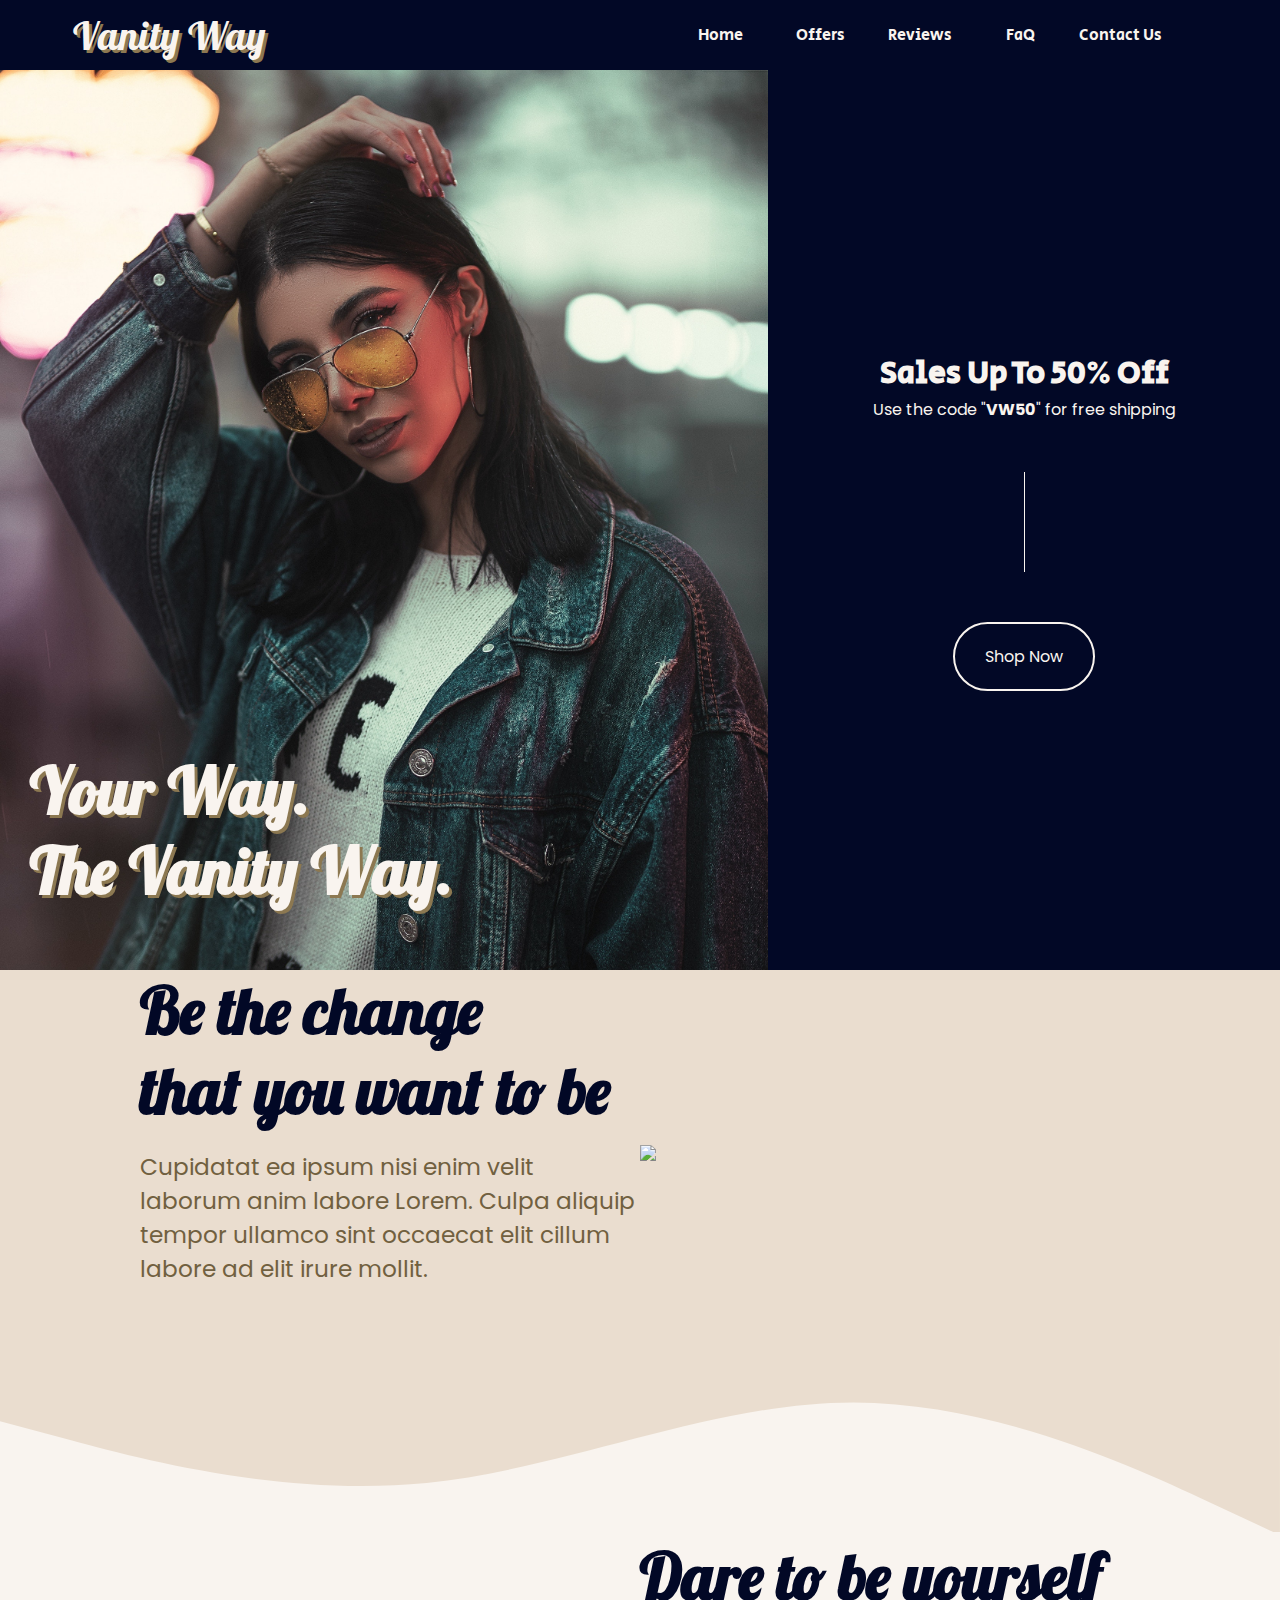
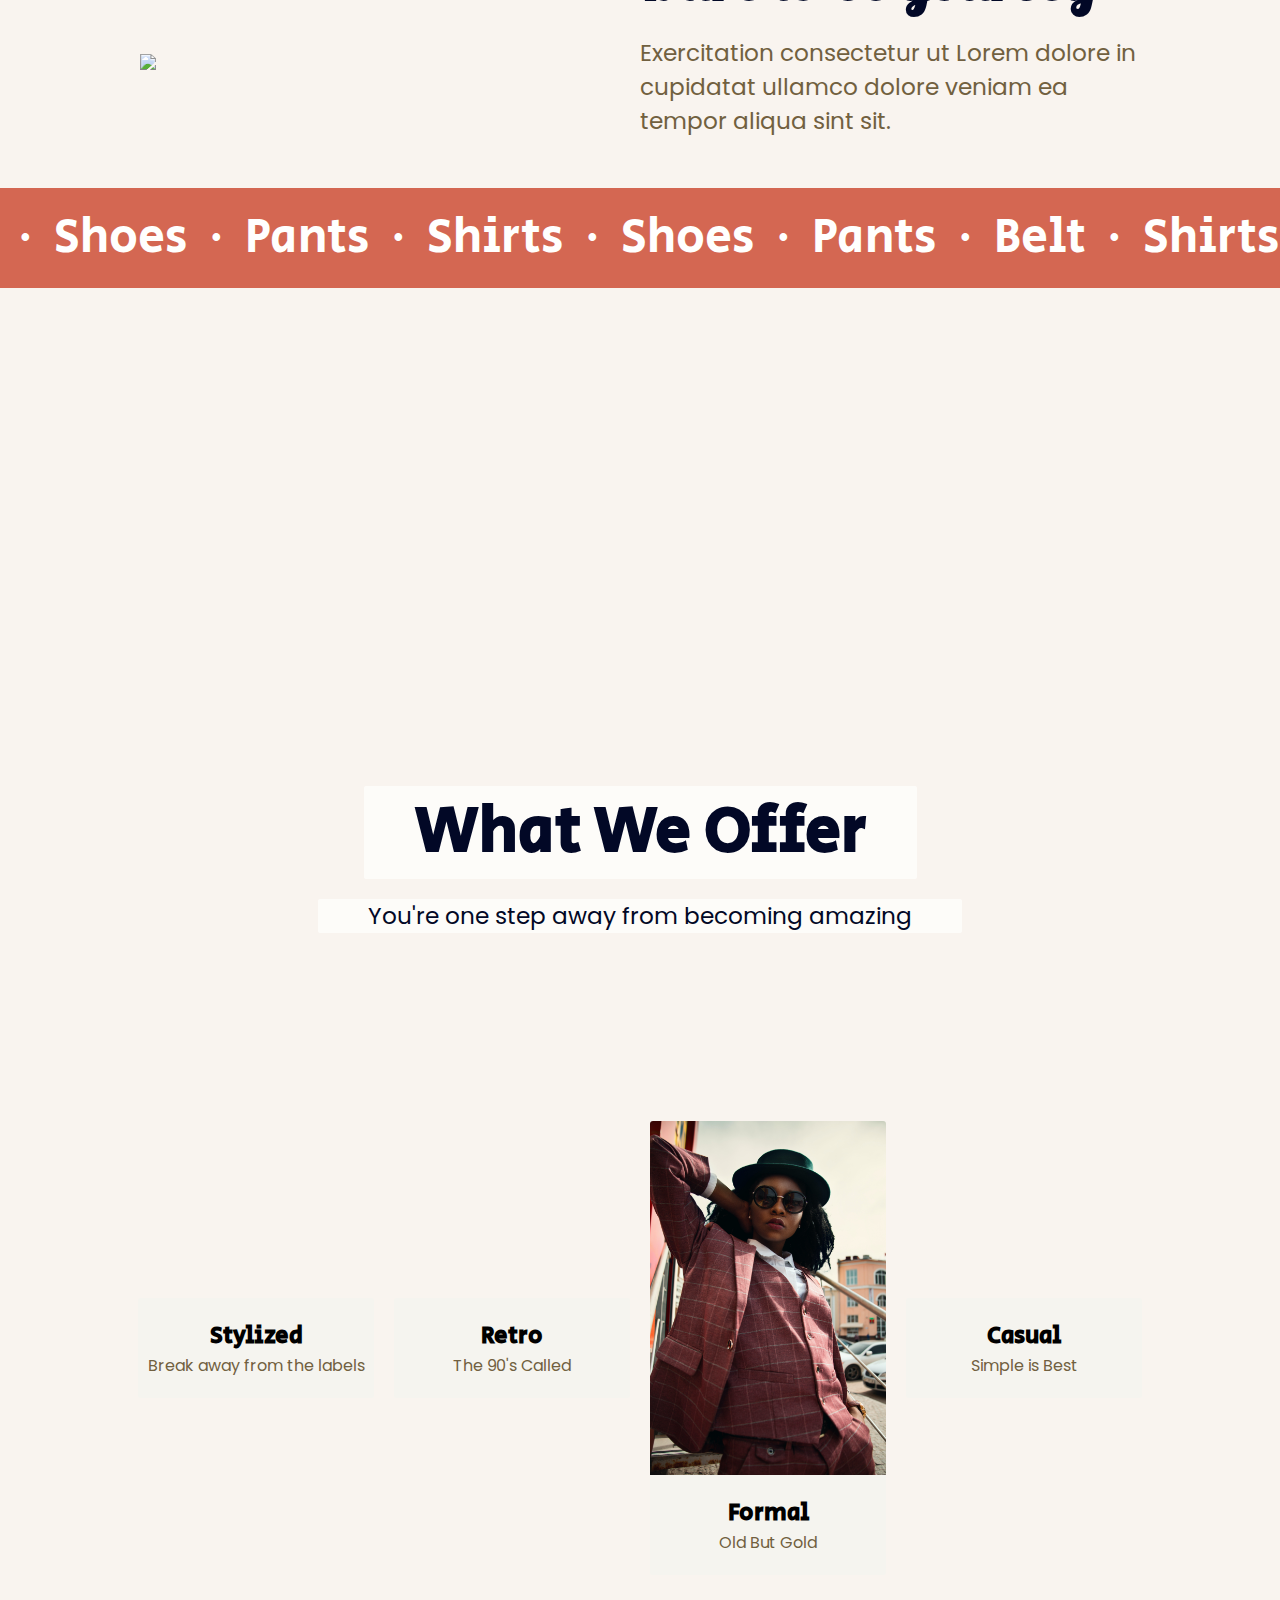
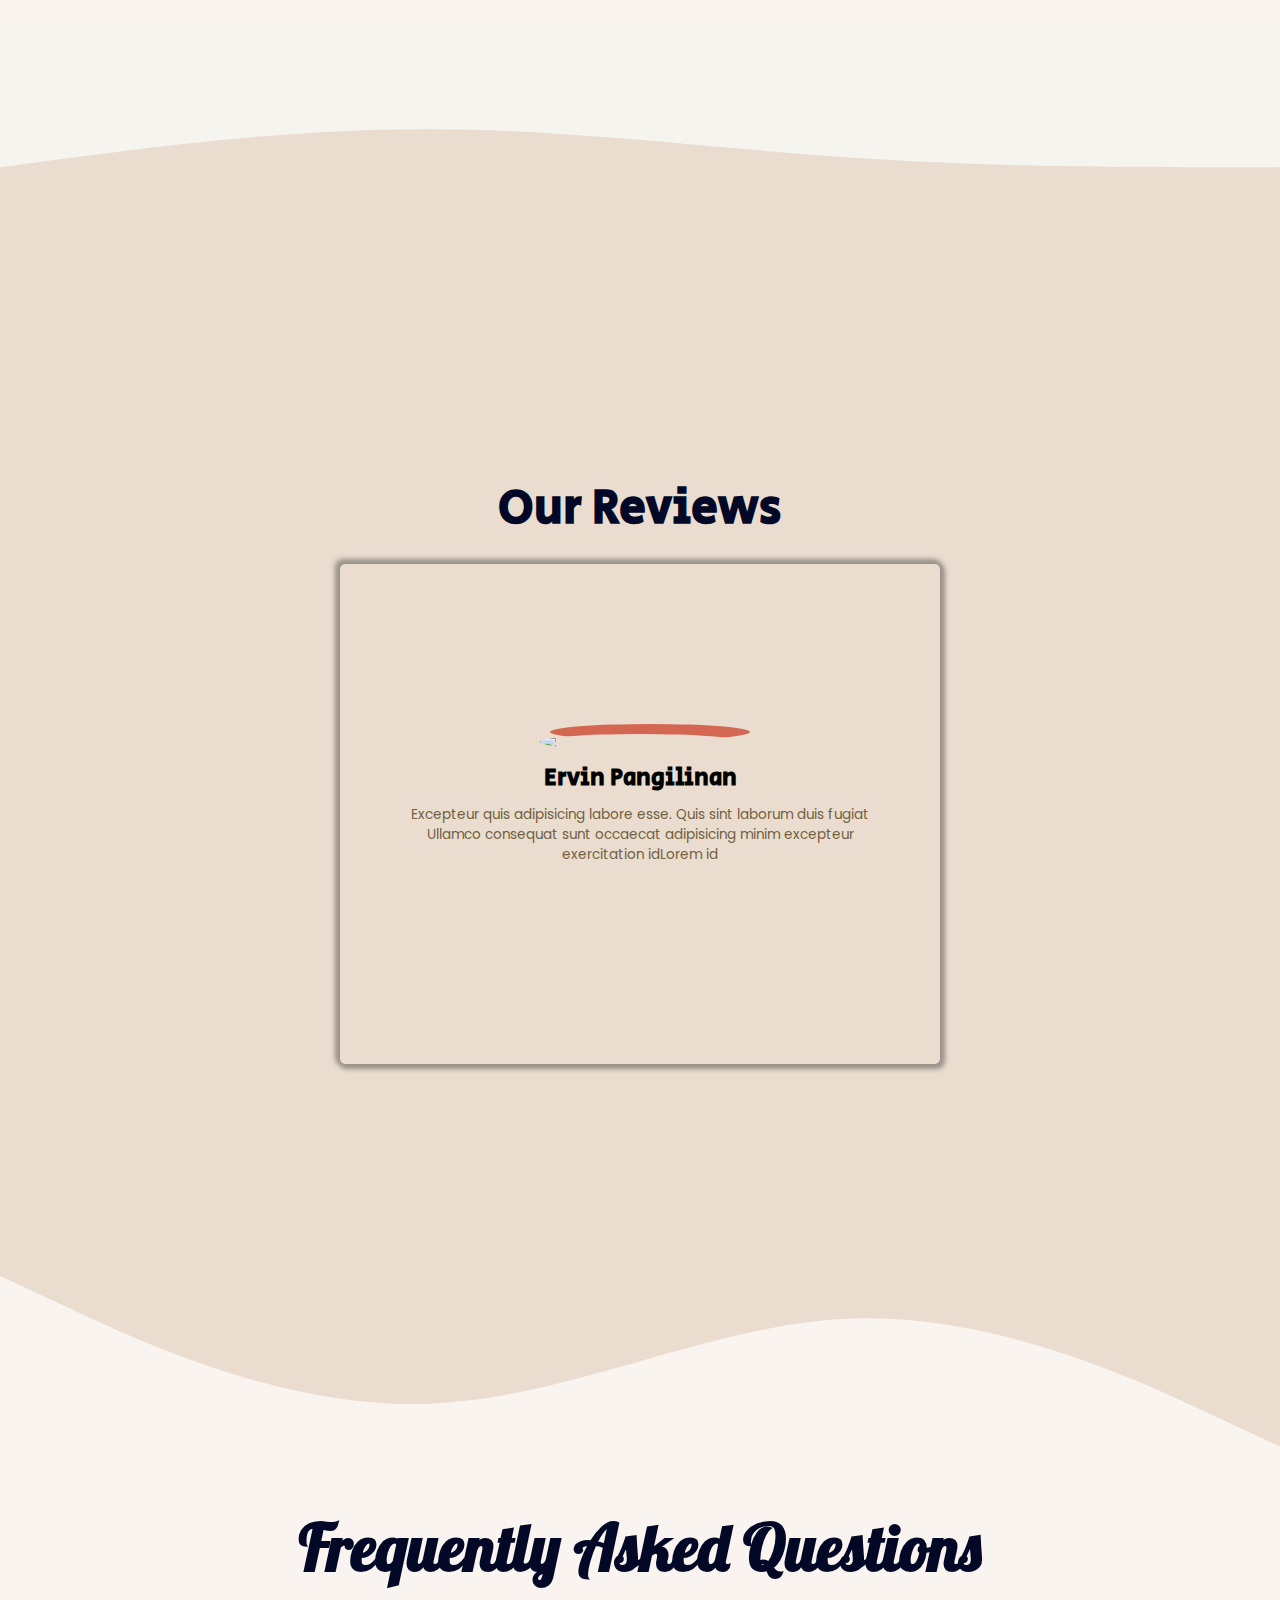
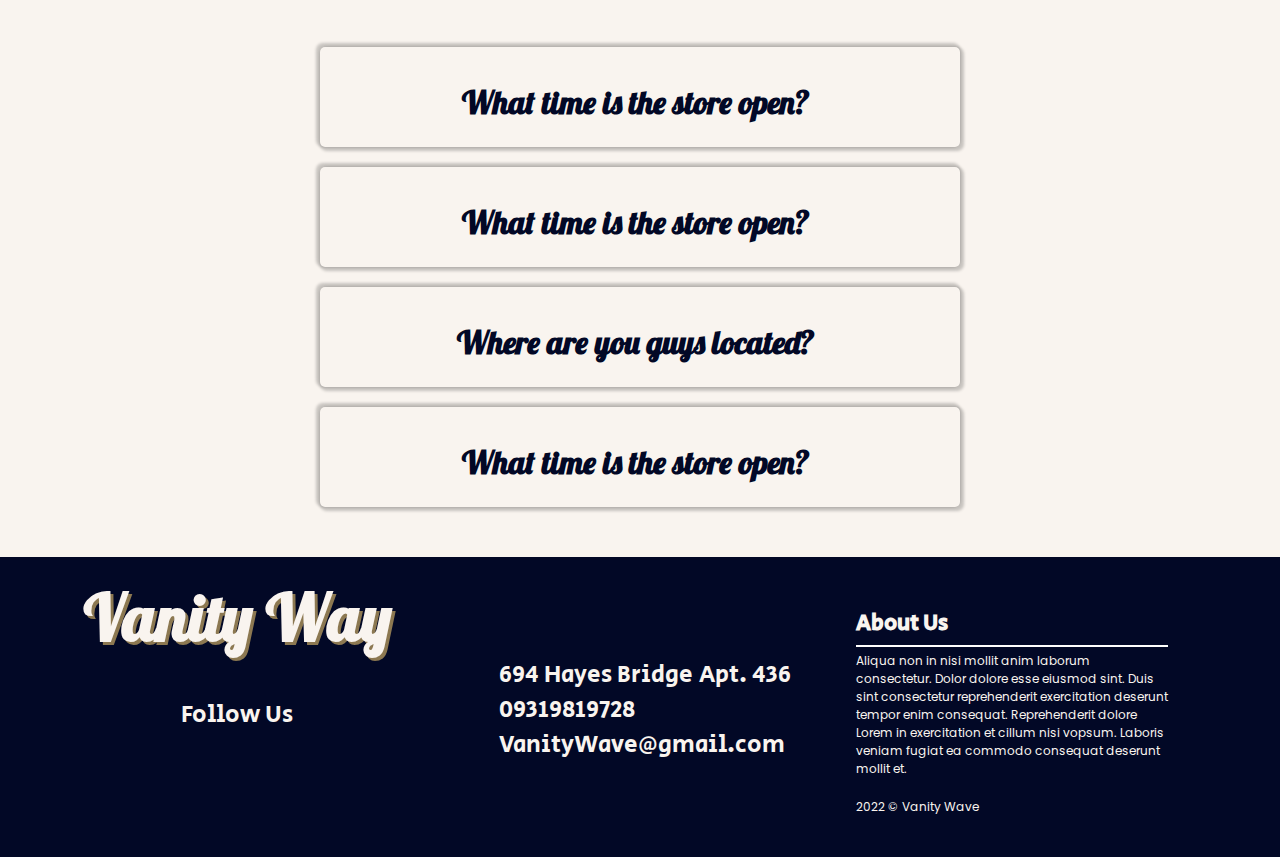
==== commit 98ab1dd1: "Final I hope please work" ====
--- a/index.html
+++ b/index.html
@@ -55,13 +55,6 @@
 			</div>
 		</div>
 
-		<!-- <div class="nbContentsM">
-			<a href="#home" class="nbItemsM">Home</a>
-			<a href="#offers" class="nbItemsM">Offers</a>
-			<a href="#reviews" class="nbItemsM">Reviews</a>
-			<a href="#FaQ" class="nbItemsM">FaQ</a>
-			<a href="#contactUs" class="nbItemsM">Contact Us</a>
-		</div> -->
 		<!--HEADER-->
 		<div class="containerHeader" id="home">
 			<div class="containerItem1">
@@ -192,8 +185,33 @@
 				<div class="productText">&#8729;</div>
 				<div class="productText">Belt</div>
 				<div class="productText">&#8729;</div>
+				<div class="productText">Shirts</div>
+				<div class="productText">&#8729;</div>
+				<div class="productText">Shoes</div>
+				<div class="productText">&#8729;</div>
+				<div class="productText">Pants</div>
+				<div class="productText">&#8729;</div>
+				<div class="productText">Belt</div>
+				<div class="productText">&#8729;</div>
+				<div class="productText">Shirts</div>
+				<div class="productText">&#8729;</div>
+				<div class="productText">Shoes</div>
+				<div class="productText">&#8729;</div>
+				<div class="productText">Pants</div>
+				<div class="productText">&#8729;</div>
+				<div class="productText">Belt</div>
+				<div class="productText">&#8729;</div>
+				<div class="productText">Shirts</div>
+				<div class="productText">&#8729;</div>
+				<div class="productText">Shoes</div>
+				<div class="productText">&#8729;</div>
+				<div class="productText">Pants</div>
+				<div class="productText">&#8729;</div>
+				<div class="productText">Belt</div>
+				<div class="productText">&#8729;</div>
 			</span>
 		</div>
+
 		<!-- Offerings  -->
 		<div class="offeringHeaderContainer" id="offers">
 			<div class="offeringHeaderItem">
@@ -294,73 +312,68 @@
 			></path>
 		</svg>
 		<!--FAQ STARTS -->
-		<div class="aboutMeContainer" id="FaQ">
-			<div class="faq">Frequently Asked Questions</div>
-
-			<div class="contentContainerAboutMe">
-				<div class="aboutMeItems">
-					<div class="titleContainer tcActive">
-						<span class="itemTitle">How long is the shipping?</span>
-						<span class="titleIco"
-							><i class="fa-solid fa-angles-left"></i>
-						</span>
-					</div>
-
-					<div class="aboutMeText">
-						Lorem, ipsum dolor sit amet consectetur adipisicing elit. Mollitia
-						voluptas iure aliquam non eligendi et earum laborum dolor nemo!
-						Dolorum laborum accusantium voluptatum quod id facilis maxime, ipsa
-						quisquam minus.
-					</div>
-				</div>
-				<div class="aboutMeItems">
-					<div class="titleContainer">
-						<span class="itemTitle">Where do you get your materials? </span>
-						<span class="titleIco"
-							><i class="fa-solid fa-angles-left"></i
-						></span>
-					</div>
-
-					<div class="aboutMeText">
-						<div class="titleLine"></div>
-						Irure dolore elit duis qui pariatur voluptate exercitation
-						consectetur amet aliqua in veniam ea qui. Nisi exercitation anim
-						veniam sit. Cupidatat amet mollit consequat nulla in aliquip
-						occaecat est aute veniam exercitation ipsum velit cupidatat. Anim
-					</div>
-				</div>
-
-				<div class="aboutMeItems">
-					<div class="titleContainer">
-						<span class="itemTitle">What time is the store open?</span>
-						<span class="titleIco"
-							><i class="fa-solid fa-angles-left"></i
-						></span>
-					</div>
-					<div class="aboutMeText">
-						Id proident aute officia nostrud enim enim ullamco occaecat ullamco.
-						Sit officia nulla voluptate ipsum. Enim cupidatat ea laborum tempor
-						deserunt deserunt aliquip do.
-					</div>
-				</div>
-				<div class="aboutMeItems">
-					<div class="titleContainer">
-						<span class="itemTitle">Where are you guys located?</span>
-						<span class="titleIco"
-							><i class="fa-solid fa-angles-left"></i
-						></span>
-					</div>
-					<div class="aboutMeText">
-						Lorem, ipsum dolor sit amet consectetur adipisicing elit. Mollitia
-						voluptas iure aliquam non eligendi et earum laborum dolor nemo!
-						Dolorum laborum accusantium voluptatum quod id facilis maxime, ipsa
-						quisquam minus.
-					</div>
+
+		<div class="faq-container">
+			<h1 id="FaQ">Frequently Asked Questions</h1>
+			<div class="faq-items">
+				<div class="faq-title">
+					<h1 class="faq-h1">What time is the store open?</h1>
+
+					<i class="fa-solid fa-angles-left faq-icon"></i>
+				</div>
+				<div class="faq-p">
+					Cupidatat ea cupidatat veniam sit sit excepteur et. Ex nulla laboris
+					adipisicing deserunt enim sint proident labore. Minim nisi aliquip
+					Lorem aliqua laborum velit esse cillum ut duis enim cupidatat ullamco.
+					Laboris aliqua excepteur veniam cupidatat consectetur deserunt sit
+					sint eiusmod amet laboris occaecat duis do.
+				</div>
+			</div>
+			<div class="faq-items">
+				<div class="faq-title">
+					<h1 class="faq-h1">What time is the store open?</h1>
+
+					<i class="fa-solid fa-angles-left faq-icon"></i>
+				</div>
+				<div class="faq-p">
+					Cupidatat ea cupidatat veniam sit sit excepteur et. Ex nulla laboris
+					adipisicing deserunt enim sint proident labore. Minim nisi aliquip
+					Lorem aliqua laborum velit esse cillum ut duis enim cupidatat ullamco.
+					Laboris aliqua excepteur veniam cupidatat consectetur deserunt sit
+					sint eiusmod amet laboris occaecat duis do.
+				</div>
+			</div>
+			<div class="faq-items">
+				<div class="faq-title">
+					<h1 class="faq-h1">Where are you guys located?</h1>
+
+					<i class="fa-solid fa-angles-left faq-icon"></i>
+				</div>
+				<div class="faq-p">
+					Ipsum consectetur nostrud id nostrud deserunt qui qui nulla. Eiusmod
+					cupidatat cupidatat laborum minim eiusmod consectetur excepteur nisi
+					Lorem laboris. Reprehenderit eu excepteur magna ipsum id minim aliqua
+					ad.
+				</div>
+			</div>
+			<div class="faq-items">
+				<div class="faq-title">
+					<h1 class="faq-h1">What time is the store open?</h1>
+
+					<i class="fa-solid fa-angles-left faq-icon"></i>
+				</div>
+				<div class="faq-p">
+					Cupidatat ea cupidatat veniam sit sit excepteur et. Ex nulla laboris
+					adipisicing deserunt enim sint proident labore. Minim nisi aliquip
+					Lorem aliqua laborum velit esse cillum ut duis enim cupidatat ullamco.
+					Laboris aliqua excepteur veniam cupidatat consectetur deserunt sit
+					sint eiusmod amet laboris occaecat duis do.
 				</div>
 			</div>
 		</div>
 
 		<!-- js -->
+		<script src="./testing.js"></script>
 		<script src="./script.js" type="text/javascript"></script>
 		<script src="./mobileView.Js" type="text/javascript"></script>
 		<script src="./review.js"></script>
--- a/style.css
+++ b/style.css
@@ -207,12 +207,16 @@
 
 /* marquee */
 .marqueeContainer {
+	position: relative;
+	height: 100px;
+	display: block;
 	background-color: #d46752;
+	display: flex;
+	align-items: center;
+	justify-content: center;
 }
 .marquee {
-	width: 100vw;
-	padding-top: 25px;
-	padding-bottom: 25px;
+	position: absolute;
 	display: flex;
 
 	flex-direction: row;
@@ -220,7 +224,7 @@
 	justify-content: center;
 
 	color: #fffffe;
-	animation: marqueeAnimate 20s linear infinite alternate;
+	animation: marqueeAnimate 60s linear infinite alternate;
 }
 
 .productText {
@@ -259,6 +263,7 @@
 	padding-inline: 50px;
 	background-color: #fffffeb4;
 	text-align: center;
+	border-radius: 2px;
 }
 .offeringHeaderText h1 {
 	font-family: var(--title-font);
@@ -311,10 +316,10 @@
 	max-height: 543px;
 	transition: transform 250ms ease-in-out;
 }
-.featuredPic:hover {
+/* .featuredPic:hover {
 	transition: transform 250ms ease-in-out;
 	transform: scale(1.5);
-}
+} */
 .fiTextContainer {
 	display: flex;
 	align-items: center;
@@ -430,138 +435,98 @@
 	color: #645638;
 }
 /* FAQ STYLING */
-.aboutMeContainer {
-	width: 100vw;
-	height: 850px;
-
-	display: flex;
-	align-items: flex-start;
-	justify-content: center;
-	flex-direction: column;
-	background-color: #fffffe;
-}
-
-.faq {
-	align-self: center;
-	color: #020826;
-	font-family: var(--title-font);
-	font-size: 3rem;
-}
-
-.contentContainerAboutMe {
-	width: 100vw;
-	height: 600px;
-
-	display: flex;
-	align-items: center;
-	justify-content: center;
-	flex-direction: column;
+#FaQ {
+	text-align: center;
+	margin-bottom: 50px;
+}
+.faq-container {
+	width: 100vw;
+
+	display: flex;
+	align-items: center;
+	justify-content: center;
+	flex-direction: column;
+}
+
+.faq-items {
+	overflow: hidden;
+	width: 50vw;
+
+	box-shadow: 2px 2px 3px 2px rgba(0, 0, 0, 0.2),
+		-2px -2px 3px 2px rgba(0, 0, 0, 0.2);
+
+	margin-block: 10px;
+
+	padding: 15px 10px;
 
 	border-radius: 5px;
-}
-.aboutMeItems {
-	box-sizing: content-box;
-	display: flex;
-	align-items: center;
-	justify-content: space-evenly;
-	position: relative;
-	flex-direction: column;
-	height: 100px;
-	width: 700px;
+
+	transition: all 0.75s ease-in-out;
 
 	cursor: pointer;
-
-	margin: 10px;
-	transition: all 0.5s ease-in-out;
-	background-color: #f9f4ef;
-	border-radius: 5px;
-
-	box-shadow: 2px 2px 2px 1px rgba(0, 0, 0, 0.2);
-}
-
-.aboutMeItems.amiActive {
-	padding-bottom: 100px;
-	transition: all 0.5s ease-in-out;
+}
+.faq-items.items-active {
 	background-color: #020826;
-}
-
-.titleContainer {
-	align-self: flex-start;
+	transition: all 0.75s ease-in-out;
+}
+
+.faq-title {
+	margin-top: 20px;
 	display: flex;
 	justify-content: space-between;
 	flex-direction: row;
-	width: 630px;
-	height: 50px;
-
-	margin-top: 70px;
-	margin-left: 35px;
-}
-
-.itemTitle {
-	align-self: flex-start;
-	z-index: 1;
-	font-family: var(--title-font);
-
-	color: #020826;
-
+	padding-bottom: 10px;
+}
+.faq-h1 {
 	text-align: center;
-
+	margin-inline: auto;
 	font-size: 2rem;
-
-	transition: all 1s ease-in-out;
-	margin-top: 10px;
-}
-
-.itemTitle.itActive {
-	position: relative;
-	color: #fffffe;
-}
-.itemTitle.itActive::after {
-	content: '';
-	position: absolute;
-	width: 630px;
-	height: 3px;
-	background-color: #fffffe;
-	display: block;
-	margin-top: 5px;
-}
-
-.titleIco {
-	align-self: flex-end;
+}
+.faq-h1.h1-active {
+	color: #f5f4ef;
+	transition: all 0.3s ease-in-out;
+}
+.faq-icon {
+	margin-block: auto;
 	font-size: 2rem;
-	z-index: 1;
-	color: #020826;
+	text-align: center;
+	margin-right: 10px;
+
 	transition: all 0.3s ease-in-out;
 }
 
-.titleIco.tiActive {
+.faq-icon.icon-active {
 	transform: rotate(-90deg);
 	color: #fffffe;
 	transition: all 0.3s ease-in-out;
 }
-.aboutMeText {
-	position: relative;
-	z-index: 1;
+.faq-p {
+	display: none;
 	opacity: 0;
+
+	font-size: 1rem;
+	transition: display 0.5s ease-in-out;
 	font-family: var(--body-font);
-	color: var(--bg-color);
-	text-align: left;
-	font-size: 0.75rem;
-	text-align: left;
-	transition: all 0.5s ease-in-out;
-	padding-left: 50px;
-	padding-right: 50px;
-	margin-top: 30px;
-}
-
-.amtActive {
+}
+
+.faq-p.p-active {
+	opacity: 1;
 	display: block;
-	opacity: 1;
-	transition: all 0.5s ease-in-out;
-}
-
+	transition: all 0.5s ease-in-out 5s;
+	color: #fffffe;
+	margin-inline: 20px;
+}
+.faq-p.p-active::before {
+	content: '';
+	margin-block: 10px;
+	display: block;
+	width: 100%;
+	height: 3px;
+	background-color: #f9f4ef;
+}
 /* footer */
 footer {
+	margin-top: 40px;
 	padding: 20px;
 	width: 100vw;
 	height: 300px;
@@ -644,9 +609,9 @@
 /* animation keys */
 @keyframes marqueeAnimate {
 	0% {
-		transform: translateX(-20%);
+		transform: translateX(20%);
 	}
 	100% {
-		transform: translateX(-100%);
+		transform: translateX(-45%);
 	}
 }
--- a/mobile.css
+++ b/mobile.css
@@ -2,23 +2,29 @@
 .SuperParent {
 	display: none;
 }
-
-@media all and (max-width: 899px) {
+.marqueeMobile {
+	display: none;
+}
+
+@media screen and (max-width: 899px) {
 	/* wagmotong galawin */
+	/* navbar */
 	.nbContainer {
 		display: none;
 	}
 	* {
+		overflow-x: hidden;
 		scroll-behavior: smooth;
 	}
+
 	.SuperParent {
+		overflow: hidden;
+		position: fixed;
 		display: flex;
-		position: fixed;
 		flex-direction: column;
 		align-items: center;
 		width: 100vw;
 		z-index: 100;
-		overflow-x: hidden;
 	}
 	.nbContainerM {
 		display: flex;
@@ -56,7 +62,7 @@
 		padding-block: 10px;
 		z-index: 100;
 		width: 100vw;
-		height: 100vh;
+
 		transform: translateX(100%);
 		background-color: #020826;
 		display: flex;
@@ -79,4 +85,122 @@
 		transform: scale(0.95);
 		transition: transform 0.5s ease-in-out;
 	}
-}
+
+	/* header */
+	.containerHeader {
+		height: 90vh;
+		flex-direction: column;
+		padding-top: 0;
+	}
+	.containerItem1 {
+		margin-top: 5%;
+		width: inherit;
+		height: 70%;
+	}
+	.containerItem1 h1 {
+		font-size: 2.5rem;
+		align-self: flex-end;
+		text-align: center;
+		margin-inline: auto;
+		margin-block: 20px;
+	}
+	.containerItem2 {
+		width: 100vw;
+		height: 30%;
+	}
+	.containerItem2 p {
+		margin-bottom: 10px;
+	}
+	.containerItem2 a {
+		margin-top: 10px;
+	}
+	.line {
+		display: none;
+	}
+
+	/* flavourText */
+
+	.flavourText {
+		margin-top: 0;
+	}
+	.flavourText h1 {
+		font-size: 2.5rem;
+		text-align: center;
+		margin: 10px;
+	}
+
+	.flavourText p {
+		font-size: 1rem;
+
+		margin: 20px;
+	}
+	.ftImg {
+		margin-top: 25px;
+	}
+	.flavourText2 h1 {
+		font-size: 2.5rem;
+		text-align: center;
+		margin: 10px;
+	}
+	.flavourText2 p {
+		font-size: 1rem;
+		margin: 20px;
+	}
+	/* offering header */
+	.offeringHeaderContainer {
+		background-attachment: scroll;
+		height: 600px;
+		background-size: cover;
+		background-repeat: no-repeat;
+	}
+	.fiContainers {
+		margin-inline: 0;
+		flex-wrap: wrap;
+	}
+	.featuredItems {
+		box-shadow: 1px 1px 3px 2px rgba(0, 0, 0, 0.2),
+			-1px -1px 3px 2px rgba(0, 0, 0, 0.2);
+		margin-inline: 5px;
+		width: 46%;
+		margin-block: 5px;
+	}
+
+	.fcText {
+		font-size: 0.55rem;
+	}
+	/* reviews */
+	.reviewItems {
+		padding: 25px;
+		height: 60vh;
+		width: 90vw;
+		padding-inline: 10px;
+	}
+	.reviewWords {
+		margin-inline: 100px;
+	}
+	/* faq */
+	.faq-items {
+		width: 90vw;
+	}
+	.faq-h1 {
+		font-size: 1.3rem;
+	}
+	.faq-icon {
+		font-size: 1.5rem;
+	}
+}
+@media screen and (max-width: 500px) {
+	.productText {
+		font-size: 2rem;
+	}
+	.offeringHeaderText h1 {
+		font-size: 2rem;
+	}
+
+	.offeringHeaderText p {
+		font-size: 1rem;
+	}
+	.featuredPic {
+		max-height: 283px;
+	}
+}
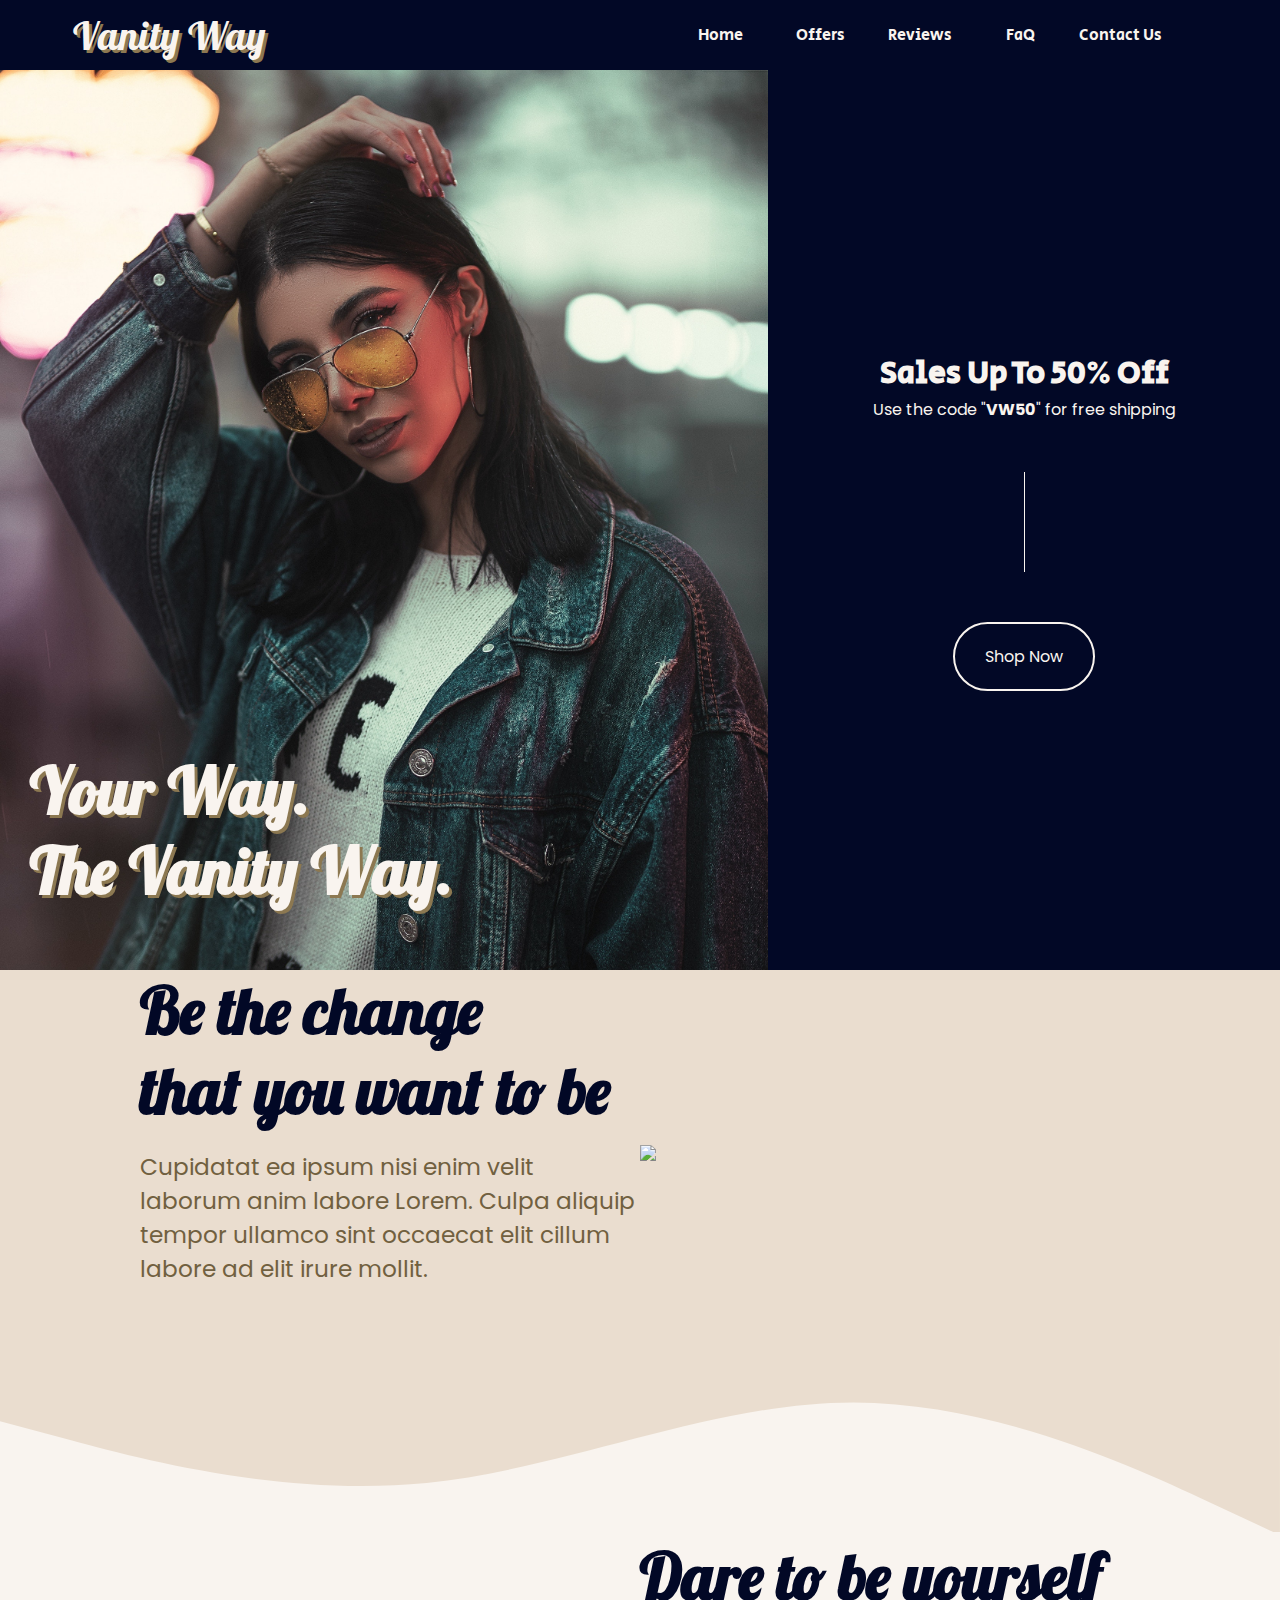
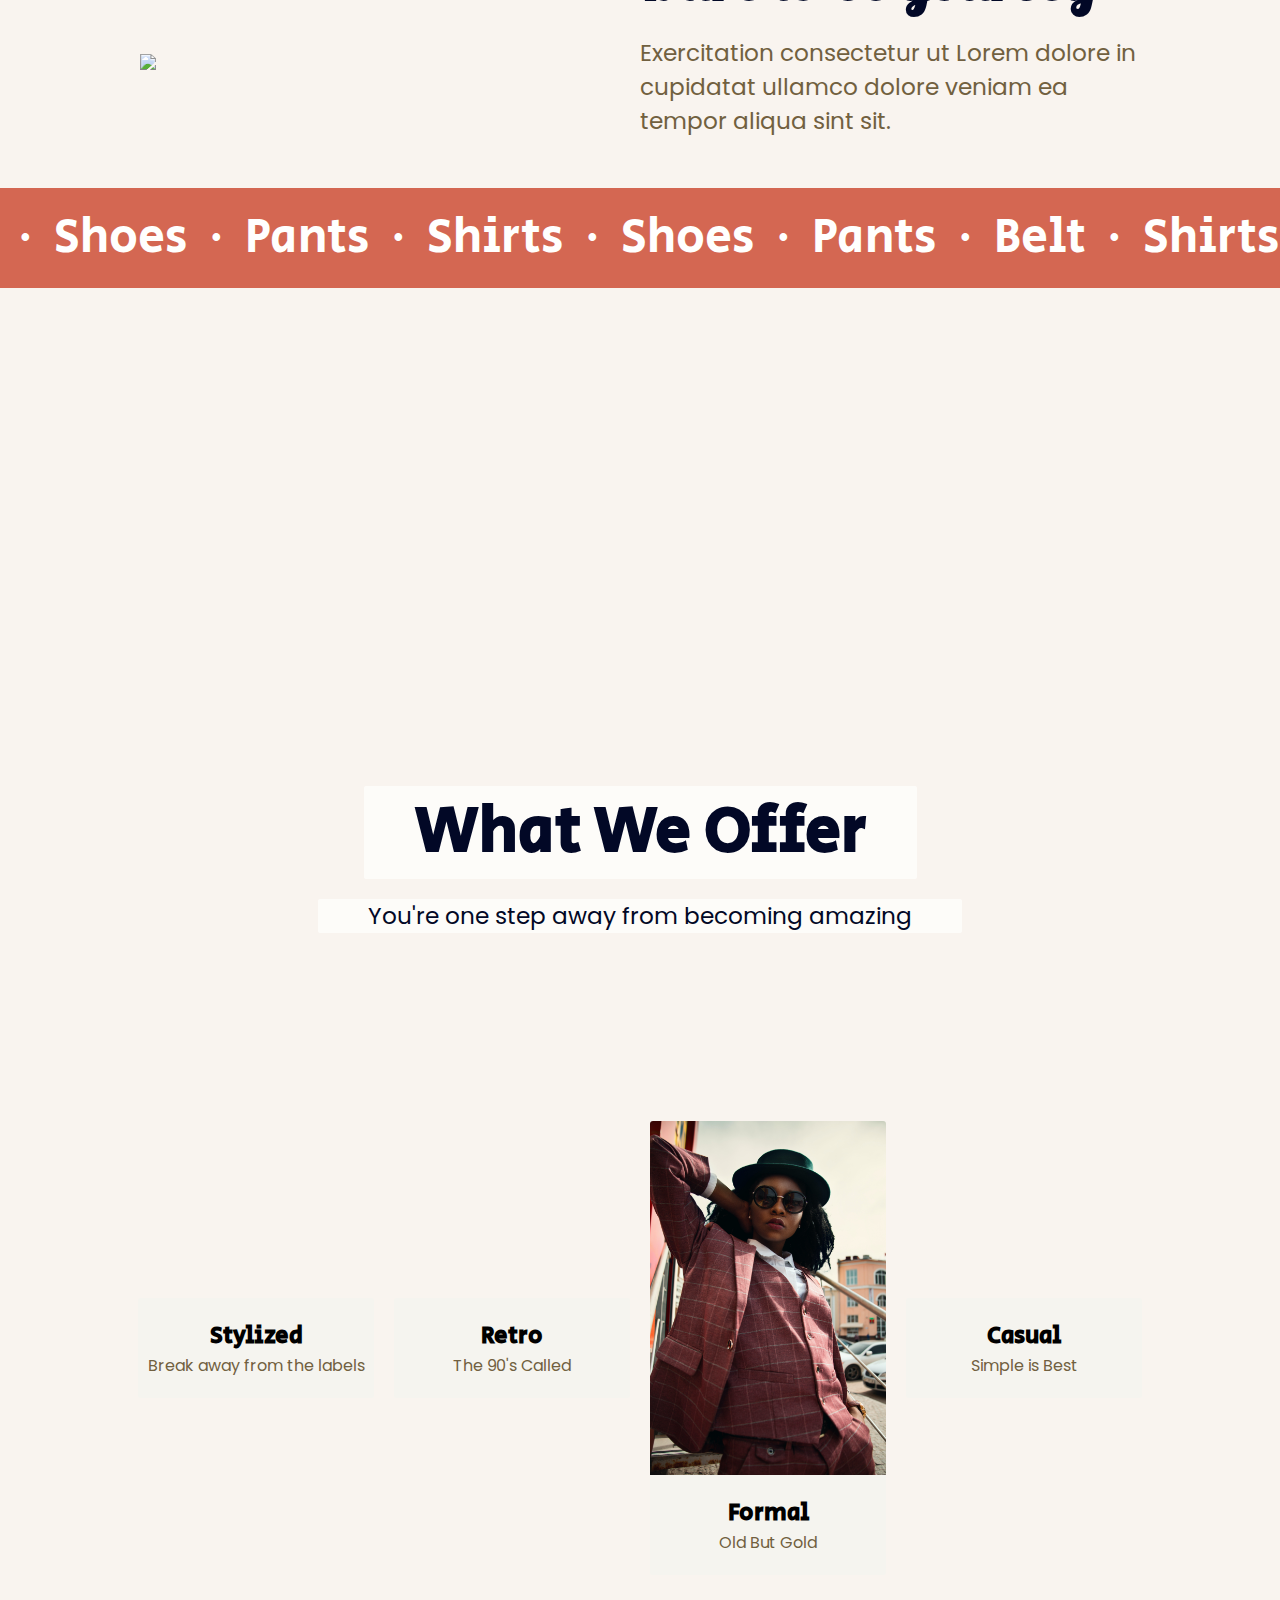
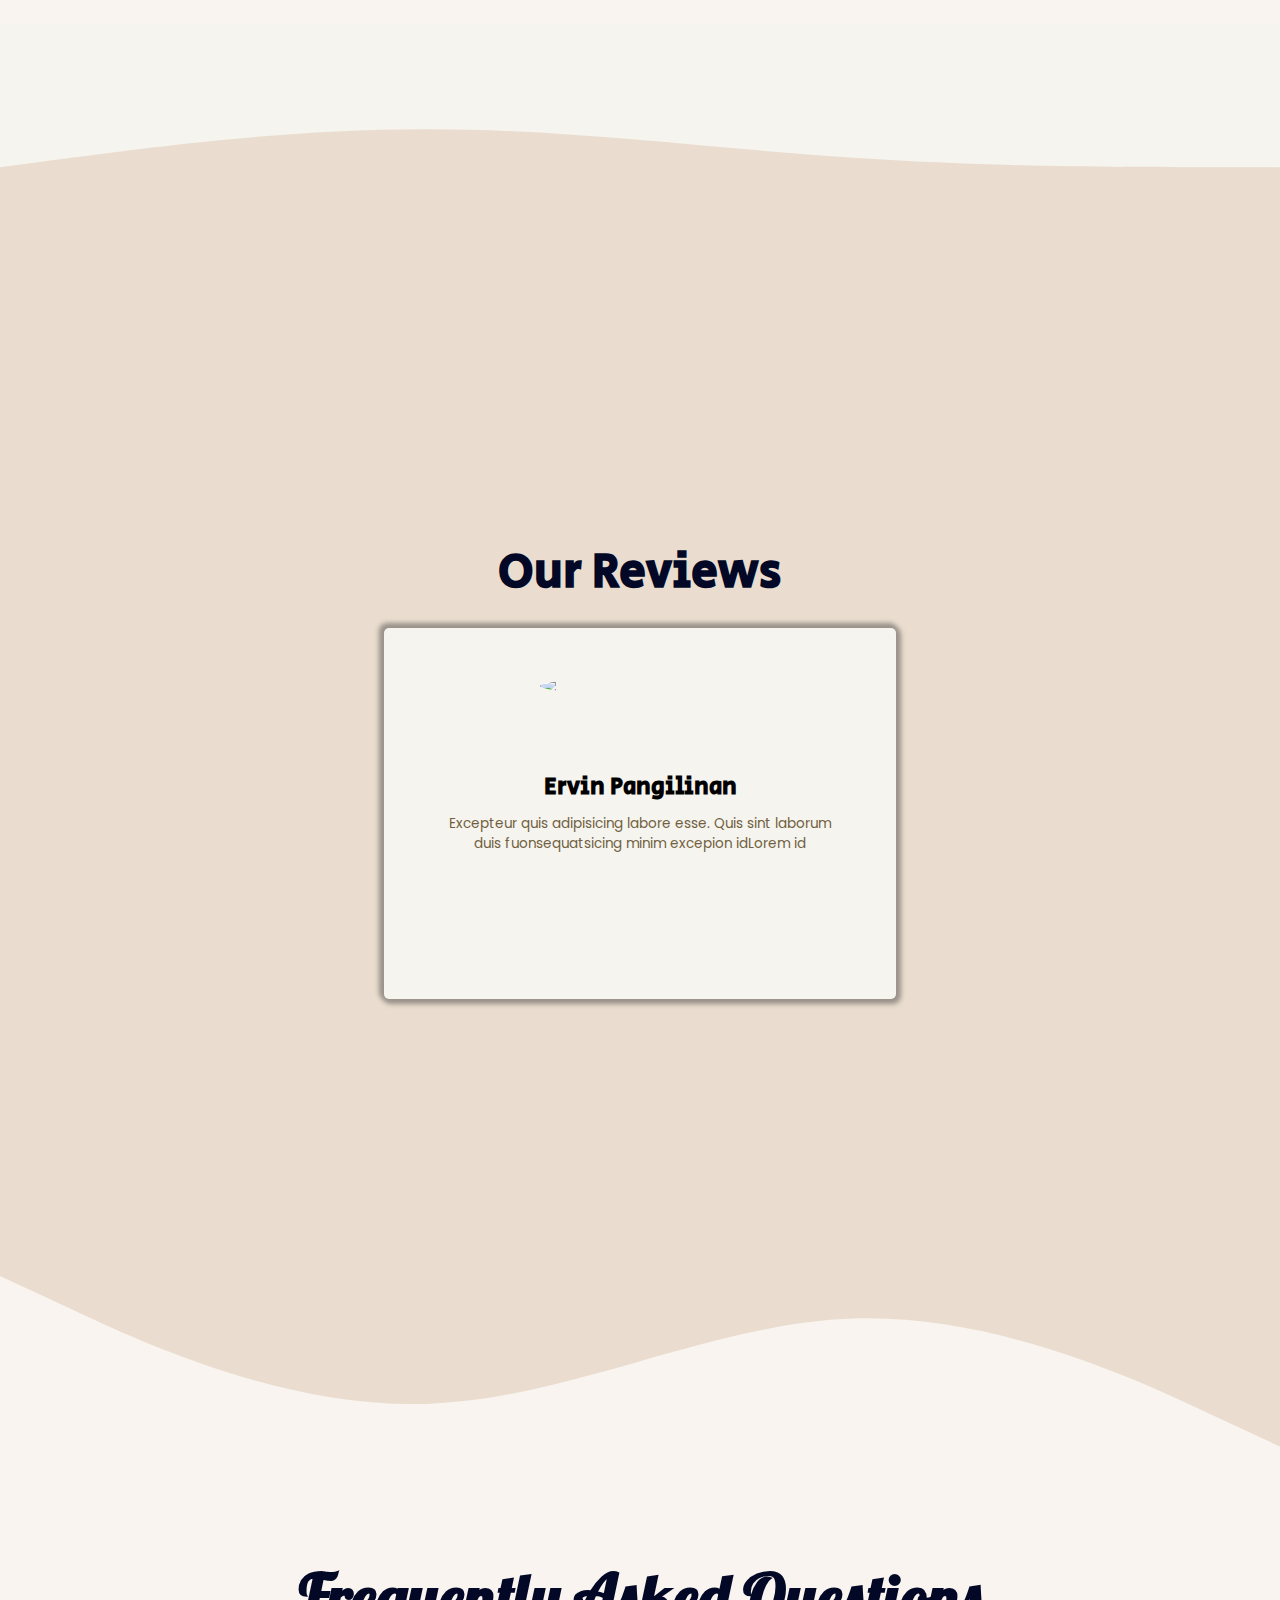
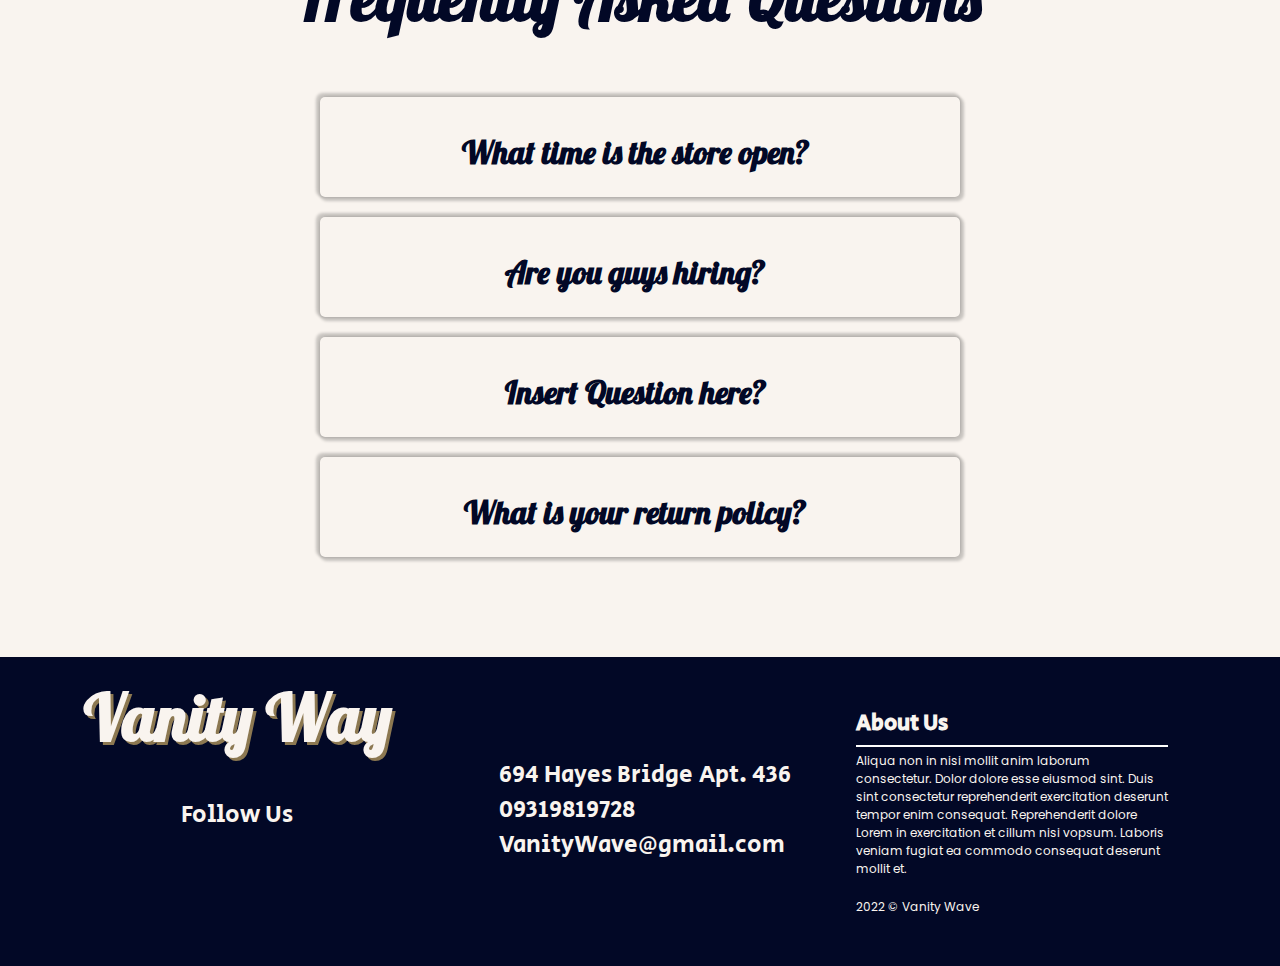
==== commit f78462de: "Final Build" ====
--- a/index.html
+++ b/index.html
@@ -286,12 +286,8 @@
 			<div class="reviewItems">
 				<img class="reviewImg" />
 				<div class="reviewText">
-					<h2 class="name">John Doe</h2>
-					<p class="reviewWords">
-						Do officia sint fugiat reprehenderit officia sit do laborum ut
-						consectetur adipisicing excepteur. Exercitation culpa aliqua dolor
-						ad id deserunt sit cillum id ea officia. Est aliqua Lorem
-					</p>
+					<h2 class="name"></h2>
+					<p class="reviewWords"></p>
 				</div>
 				<div class="reviewButtons">
 					<button class="reviewButton" id="prevBtn">
@@ -322,52 +318,50 @@
 					<i class="fa-solid fa-angles-left faq-icon"></i>
 				</div>
 				<div class="faq-p">
+					<div class="faq-line"></div>
+					Enim mollit cupidatat enim laboris. Tempor laboris tempor fugiat ex in
+					cillum consectetur aliquip mollit excepteur esse laboris. Deserunt non
+					aliqua aute incididunt is. Quis et esse officia proident occaecat
+					culpa aliquip labore nisi adipisicing.
+				</div>
+			</div>
+			<div class="faq-items">
+				<div class="faq-title">
+					<h1 class="faq-h1">Are you guys hiring?</h1>
+
+					<i class="fa-solid fa-angles-left faq-icon"></i>
+				</div>
+				<div class="faq-p">
+					<div class="faq-line"></div>
+					Amet nisi magna ut irure veniam voluptate in nostrud adipisicing sint
+					ipsum officia Lorem. Enim officia exercitation incididunt Lorem
+					cupidatat voluptate occaecat est sliqua amet.
+				</div>
+			</div>
+			<div class="faq-items">
+				<div class="faq-title">
+					<h1 class="faq-h1">Insert Question here?</h1>
+
+					<i class="fa-solid fa-angles-left faq-icon"></i>
+				</div>
+				<div class="faq-p">
+					<div class="faq-line"></div>
+					Elit deserunt laborum laboris nostrud ut nisi minim reprehenderit anim
+					consectetur. Occaecat exercitation nisi aliqua ad excepteur et minim
+					aute. Tempor anim u
+				</div>
+			</div>
+			<div class="faq-items">
+				<div class="faq-title">
+					<h1 class="faq-h1">What is your return policy?</h1>
+
+					<i class="fa-solid fa-angles-left faq-icon"></i>
+				</div>
+				<div class="faq-p">
+					<div class="faq-line"></div>
 					Cupidatat ea cupidatat veniam sit sit excepteur et. Ex nulla laboris
 					adipisicing deserunt enim sint proident labore. Minim nisi aliquip
-					Lorem aliqua laborum velit esse cillum ut duis enim cupidatat ullamco.
-					Laboris aliqua excepteur veniam cupidatat consectetur deserunt sit
-					sint eiusmod amet laboris occaecat duis do.
-				</div>
-			</div>
-			<div class="faq-items">
-				<div class="faq-title">
-					<h1 class="faq-h1">What time is the store open?</h1>
-
-					<i class="fa-solid fa-angles-left faq-icon"></i>
-				</div>
-				<div class="faq-p">
-					Cupidatat ea cupidatat veniam sit sit excepteur et. Ex nulla laboris
-					adipisicing deserunt enim sint proident labore. Minim nisi aliquip
-					Lorem aliqua laborum velit esse cillum ut duis enim cupidatat ullamco.
-					Laboris aliqua excepteur veniam cupidatat consectetur deserunt sit
-					sint eiusmod amet laboris occaecat duis do.
-				</div>
-			</div>
-			<div class="faq-items">
-				<div class="faq-title">
-					<h1 class="faq-h1">Where are you guys located?</h1>
-
-					<i class="fa-solid fa-angles-left faq-icon"></i>
-				</div>
-				<div class="faq-p">
-					Ipsum consectetur nostrud id nostrud deserunt qui qui nulla. Eiusmod
-					cupidatat cupidatat laborum minim eiusmod consectetur excepteur nisi
-					Lorem laboris. Reprehenderit eu excepteur magna ipsum id minim aliqua
-					ad.
-				</div>
-			</div>
-			<div class="faq-items">
-				<div class="faq-title">
-					<h1 class="faq-h1">What time is the store open?</h1>
-
-					<i class="fa-solid fa-angles-left faq-icon"></i>
-				</div>
-				<div class="faq-p">
-					Cupidatat ea cupidatat veniam sit sit excepteur et. Ex nulla laboris
-					adipisicing deserunt enim sint proident labore. Minim nisi aliquip
-					Lorem aliqua laborum velit esse cillum ut duis enim cupidatat ullamco.
-					Laboris aliqua excepteur veniam cupidatat consectetur deserunt sit
-					sint eiusmod amet laboris occaecat duis do.
+					Lorem aliqua laborum velit esse c
 				</div>
 			</div>
 		</div>
--- a/style.css
+++ b/style.css
@@ -316,10 +316,10 @@
 	max-height: 543px;
 	transition: transform 250ms ease-in-out;
 }
-/* .featuredPic:hover {
+.featuredPic:hover {
 	transition: transform 250ms ease-in-out;
 	transform: scale(1.5);
-} */
+}
 .fiTextContainer {
 	display: flex;
 	align-items: center;
@@ -382,31 +382,30 @@
 	flex-direction: column;
 	align-items: center;
 	justify-content: center;
-	height: 500px;
+	width: 40vw;
 	box-shadow: 2px 2px 5px 3px #9b938b, -2px -2px 5px 3px #9b938b;
 	padding: 50px;
 	border-radius: 5px;
+	background-color: #f5f4ef;
 }
 .reviewImg {
 	width: 200px;
 	border-radius: 50%;
-	box-shadow: 10px -10px 0px 0px #d46752;
+
 	max-height: 199px;
 	object-fit: cover;
 }
-.reviewImg::before {
-}
+
 .reviewText {
 	display: flex;
 	flex-direction: column;
 	align-items: center;
 	justify-content: center;
-	width: 500px;
-
+	width: 100%;
+	height: 225px;
 	margin-bottom: 10px;
 }
-.reviewText::after {
-}
+
 .name {
 	font-family: var(--title-font);
 	padding-block: 10px;
@@ -415,18 +414,22 @@
 	font-size: 0.85rem;
 	text-align: center;
 }
-/* .reviewText::before {
-	font-family: 'Font Awesome 5 Free';
-	content: '/f10e';
-	color: #d46752;
-	font-size: 2rem;
-} */
+
+.reviewButtons {
+	width: 100%;
+	display: flex;
+	align-items: center;
+	justify-content: center;
+	padding: 10px;
+}
 .reviewButton {
+	z-index: 3;
 	border-style: none;
-	background-color: #eaddcf;
+	background-color: #f5f4ef;
 	font-size: 3rem;
 	color: #8c7851;
 	cursor: pointer;
+	margin: 0 2px;
 }
 .reviewButton:active {
 	transform: scale(0.98);
@@ -446,6 +449,7 @@
 	align-items: center;
 	justify-content: center;
 	flex-direction: column;
+	padding-block: 50px;
 }
 
 .faq-items {
@@ -515,13 +519,15 @@
 	transition: all 0.5s ease-in-out 5s;
 	color: #fffffe;
 	margin-inline: 20px;
+	margin-block: 5px;
 }
 .faq-p.p-active::before {
 	content: '';
-	margin-block: 10px;
+
 	display: block;
 	width: 100%;
 	height: 3px;
+	margin-block: 5px;
 	background-color: #f9f4ef;
 }
 /* footer */
@@ -529,7 +535,7 @@
 	margin-top: 40px;
 	padding: 20px;
 	width: 100vw;
-	height: 300px;
+
 	background-color: #020826;
 	display: flex;
 	align-items: flex-start;
--- a/mobile.css
+++ b/mobile.css
@@ -171,14 +171,20 @@
 	/* reviews */
 	.reviewItems {
 		padding: 25px;
-		height: 60vh;
-		width: 90vw;
+
+		width: 80vw;
 		padding-inline: 10px;
 	}
 	.reviewWords {
-		margin-inline: 100px;
+		margin-inline: 25px;
+	}
+	.reviewButton {
+		font-size: 3rem;
 	}
 	/* faq */
+	#FaQ {
+		font-size: 3rem;
+	}
 	.faq-items {
 		width: 90vw;
 	}
@@ -187,6 +193,23 @@
 	}
 	.faq-icon {
 		font-size: 1.5rem;
+	}
+
+	/* footer */
+	footer {
+		flex-direction: column;
+		align-items: center;
+		justify-items: center;
+	}
+	.mainFooter {
+		width: auto;
+	}
+	.secondFooter {
+		padding-block: 40px;
+		width: auto;
+	}
+	.aboutUs {
+		width: auto;
 	}
 }
 @media screen and (max-width: 500px) {
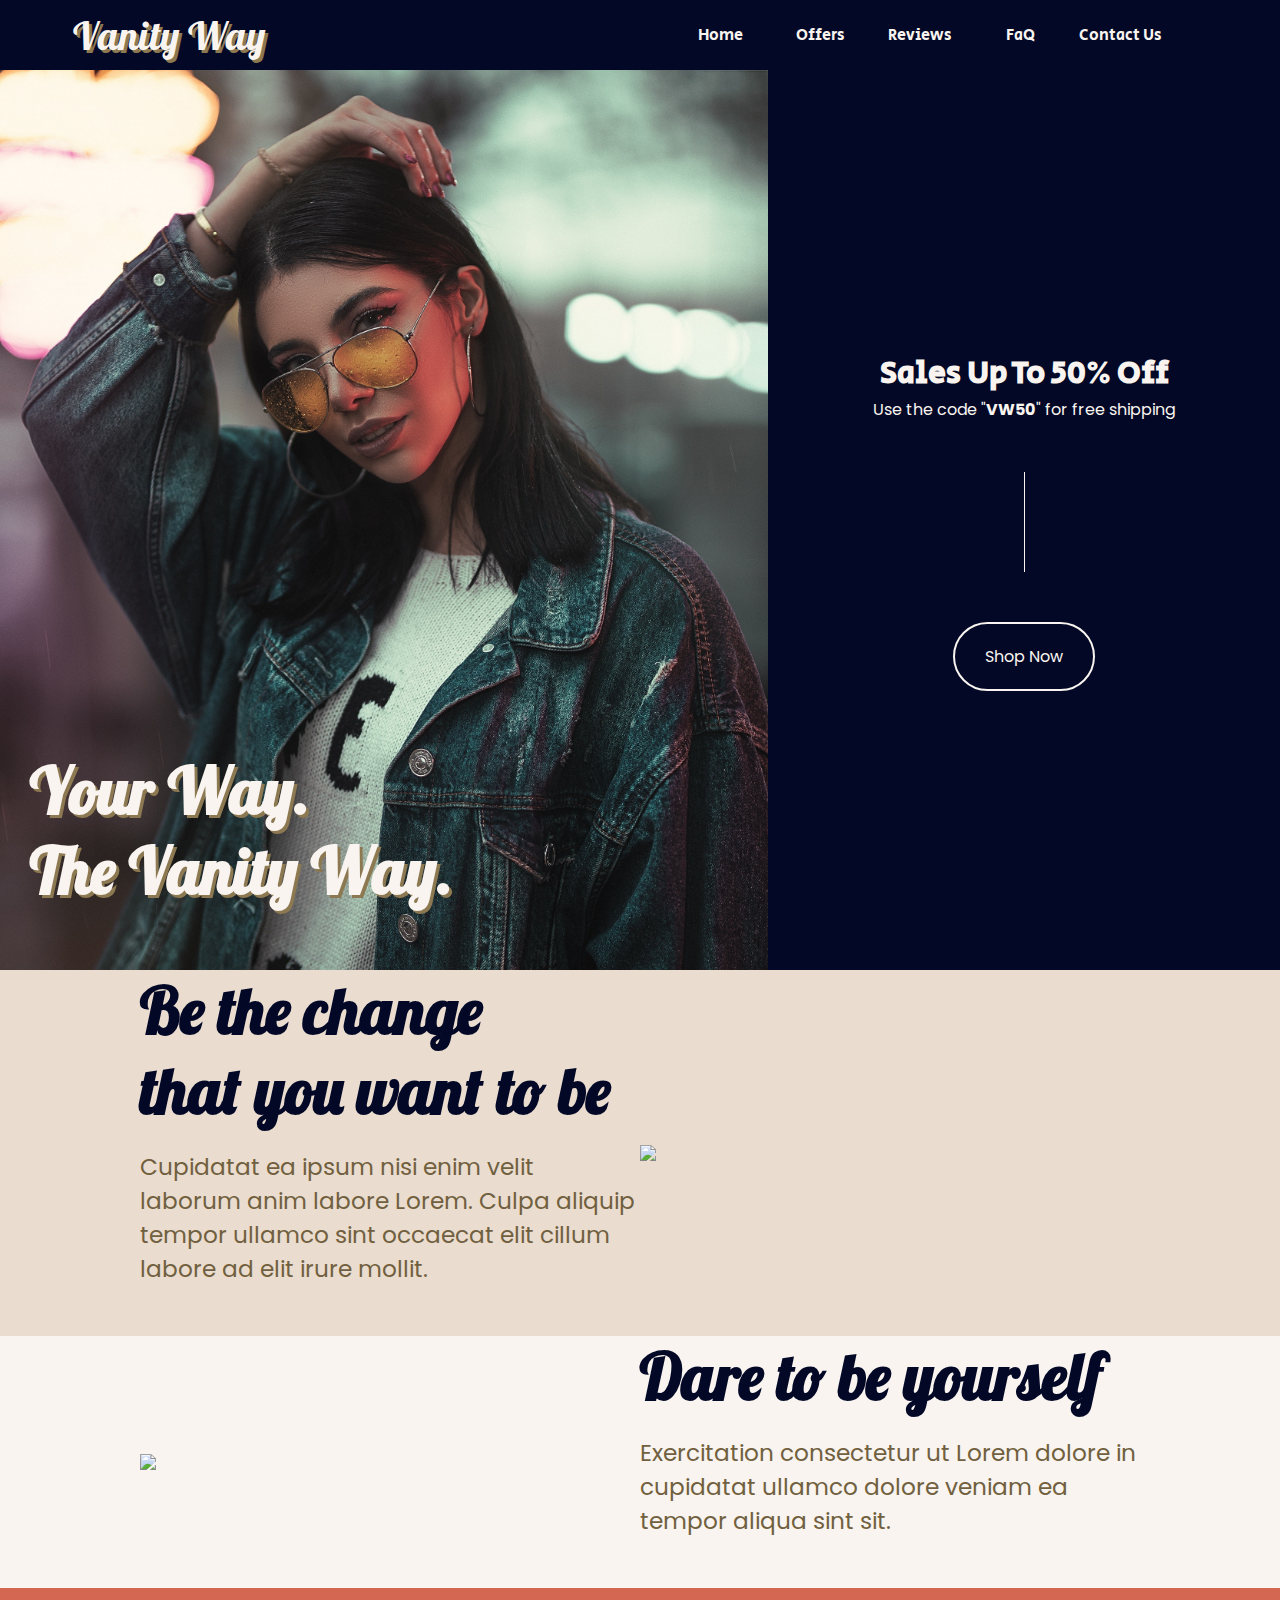
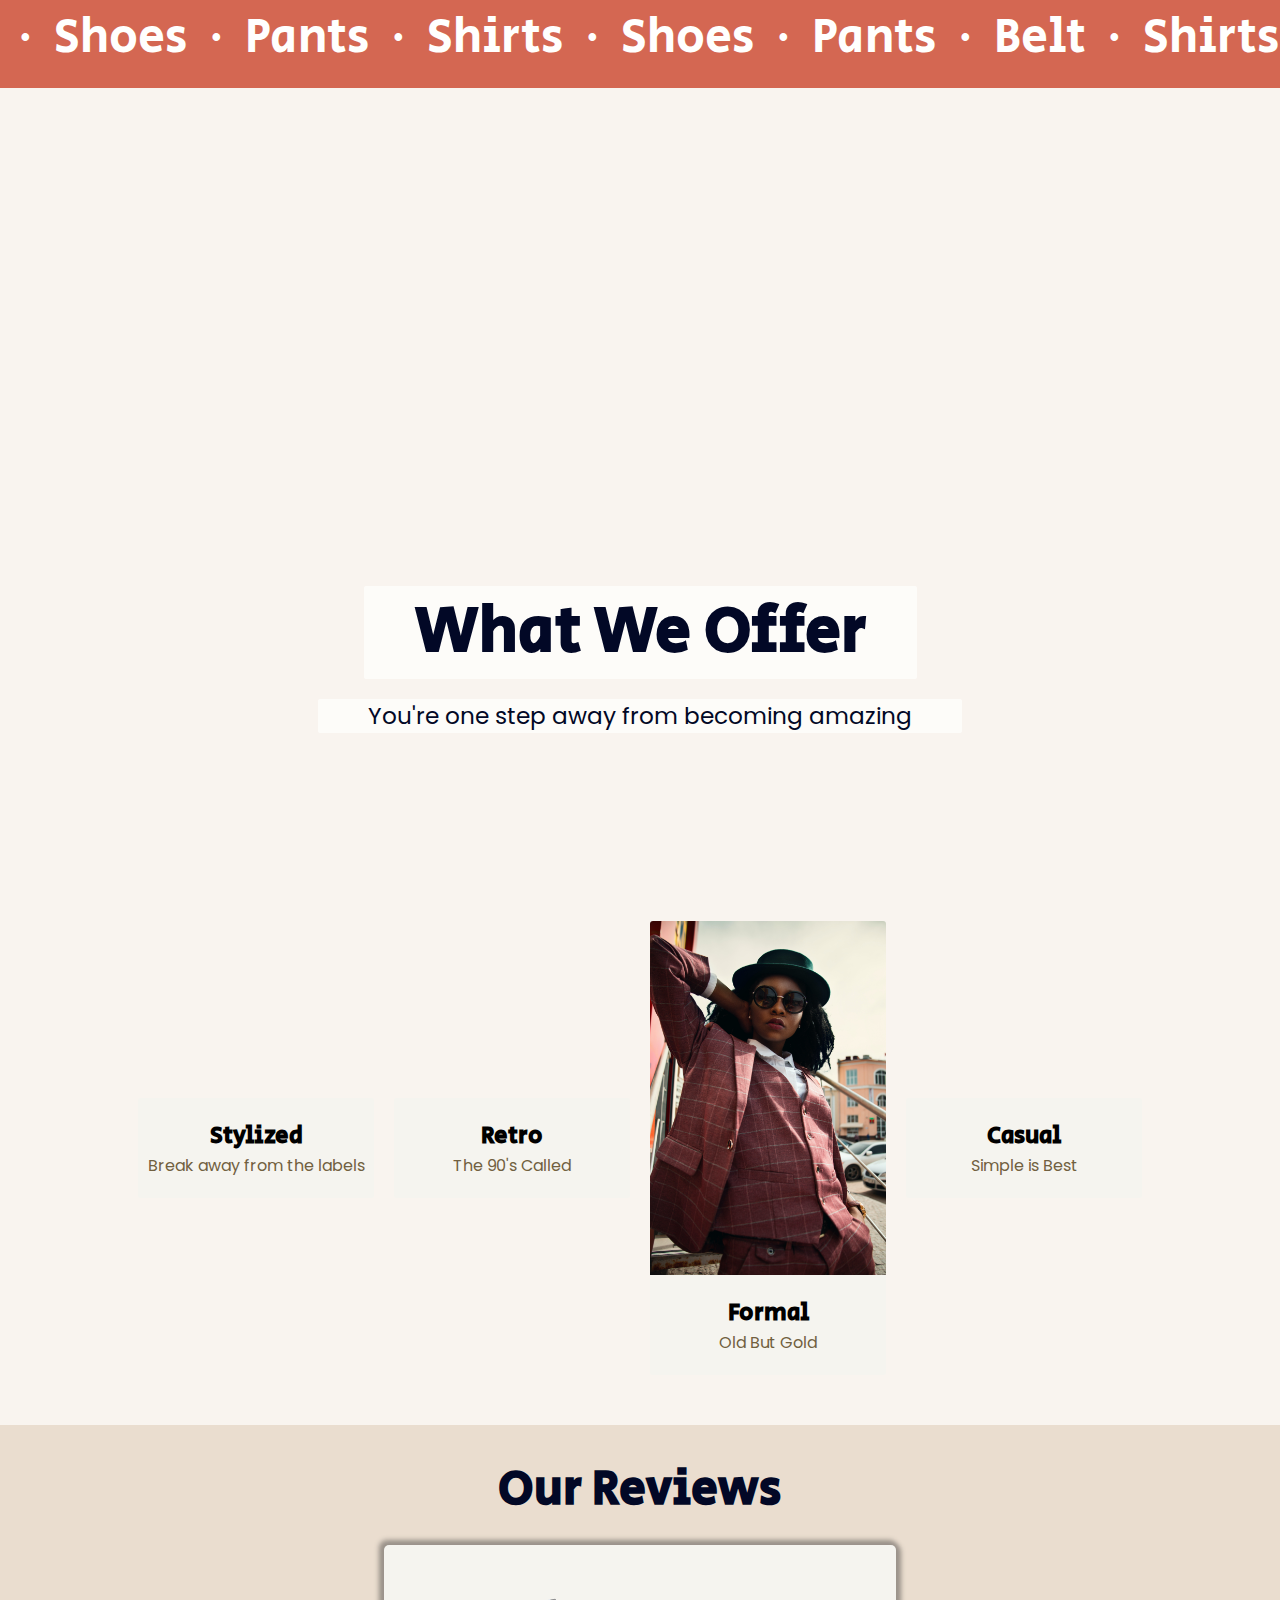
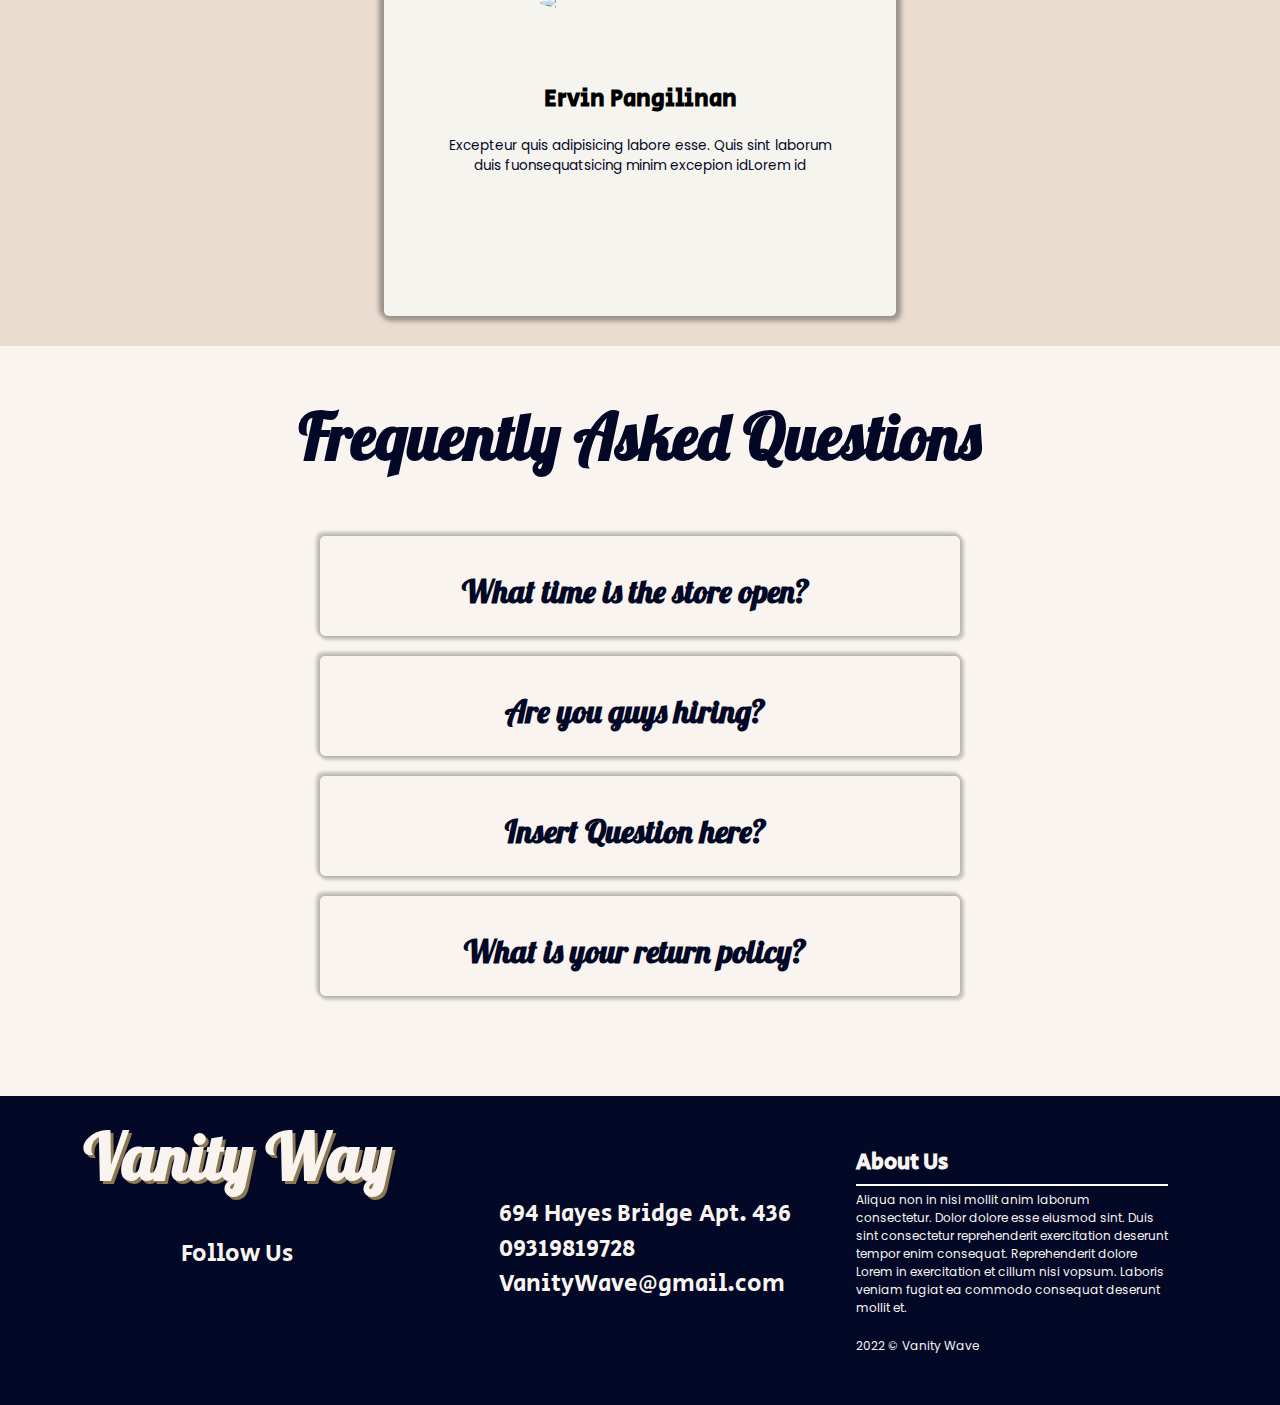
==== commit d6b03a9a: "svg problem" ====
--- a/index.html
+++ b/index.html
@@ -11,20 +11,20 @@
 			href="https://fonts.googleapis.com/css2?family=Lobster&display=swap"
 			rel="stylesheet"
 		/>
+		<link
+			rel="stylesheet"
+			href="https://cdnjs.cloudflare.com/ajax/libs/font-awesome/6.1.1/css/all.min.css"
+			integrity="sha512-KfkfwYDsLkIlwQp6LFnl8zNdLGxu9YAA1QvwINks4PhcElQSvqcyVLLD9aMhXd13uQjoXtEKNosOWaZqXgel0g=="
+			crossorigin="anonymous"
+			referrerpolicy="no-referrer"
+		/>
+
 		<link rel="icon" href="./images/Icon.png" />
 		<link rel="stylesheet" href="./mobile.css" />
-		<script
-			src="https://kit.fontawesome.com/edf31f984a.js"
-			crossorigin="anonymous"
-		></script>
+
 		<title>Vanity Way</title>
 	</head>
 	<body>
-		<!-- to do list: 
-adjust 
-
--->
-
 		<!-- NavBar -->
 		<div class="nbContainer">
 			<div class="nbTitle">
@@ -69,12 +69,13 @@
 					target="_blank"
 					href="https://external-content.duckduckgo.com/iu/?u=https%3A%2F%2Ftse3.mm.bing.net%2Fth%3Fid%3DOIP.JJ4ZxNkVDMO5U1c5-m2rzAHaFd%26pid%3DApi&f=1"
 					class="shop-now"
-					>Shop Now</a
-				>
+					>Shop Now
+				</a>
 			</div>
 		</div>
 
 		<!-- content starts -->
+
 		<div class="flavourText" id="test">
 			<div class="ftItem">
 				<div class="ftContent">
@@ -91,17 +92,7 @@
 				<img class="ftImg" src="./images/Larry__Shopping.png" />
 			</div>
 		</div>
-		<svg
-			class="behind"
-			xmlns="http://www.w3.org/2000/svg"
-			viewBox="0 0 1440 220"
-		>
-			<path
-				fill="#EADDCF"
-				fill-opacity="1"
-				d="M0,96L80,117.3C160,139,320,181,480,165.3C640,149,800,75,960,74.7C1120,75,1280,149,1360,186.7L1440,224L1440,0L1360,0C1280,0,1120,0,960,0C800,0,640,0,480,0C320,0,160,0,80,0L0,0Z"
-			></path>
-		</svg>
+
 		<!-- part2 -->
 		<div class="flavourText2">
 			<div class="ftItem">
@@ -211,7 +202,6 @@
 				<div class="productText">&#8729;</div>
 			</span>
 		</div>
-
 		<!-- Offerings  -->
 		<div class="offeringHeaderContainer" id="offers">
 			<div class="offeringHeaderItem">
@@ -270,22 +260,13 @@
 			</div>
 		</div>
 		<!--reviews  -->
-		<svg
-			class="backgroundSvg"
-			xmlns="http://www.w3.org/2000/svg"
-			viewBox="0 0 1440 320"
-		>
-			<path
-				fill="#f5f4ef"
-				fill-opacity="1"
-				d="M0,160L80,149.3C160,139,320,117,480,117.3C640,117,800,139,960,149.3C1120,160,1280,160,1360,160L1440,160L1440,0L1360,0C1280,0,1120,0,960,0C800,0,640,0,480,0C320,0,160,0,80,0L0,0Z"
-			></path>
-		</svg>
+
 		<div class="reviewsContainer" id="reviews">
 			<h1 class="reviewTitle">Our Reviews</h1>
 			<div class="reviewItems">
 				<img class="reviewImg" />
 				<div class="reviewText">
+					<div class="reviewBg"><i class="fa-solid fa-quote-left"></i></div>
 					<h2 class="name"></h2>
 					<p class="reviewWords"></p>
 				</div>
@@ -300,13 +281,7 @@
 				</div>
 			</div>
 		</div>
-		<svg xmlns="http://www.w3.org/2000/svg" viewBox="0 0 1440 320">
-			<path
-				fill="#eaddcf"
-				fill-opacity="1"
-				d="M0,64L80,101.3C160,139,320,213,480,208C640,203,800,117,960,112C1120,107,1280,181,1360,218.7L1440,256L1440,0L1360,0C1280,0,1120,0,960,0C800,0,640,0,480,0C320,0,160,0,80,0L0,0Z"
-			></path>
-		</svg>
+
 		<!--FAQ STARTS -->
 
 		<div class="faq-container">
--- a/style.css
+++ b/style.css
@@ -157,6 +157,11 @@
 	background-color: #f9f4ef;
 }
 /* FLAVOUR TEXT STYLING */
+.ft-parent {
+	display: relative;
+	width: auto;
+	height: auto;
+}
 .flavourText {
 	margin-top: 70px;
 	width: 100vw;
@@ -193,7 +198,6 @@
 	flex-wrap: wrap;
 }
 .behind {
-	z-index: -1;
 }
 .ftContent {
 	width: 500px;
@@ -350,11 +354,12 @@
 	padding-bottom: 10px;
 }
 .reviewsContainer {
-	display: flex;
-	align-items: center;
-	justify-content: center;
-	width: 100vw;
-	height: 100vh;
+	padding: 30px;
+	display: flex;
+	align-items: center;
+	justify-content: center;
+	width: 100vw;
+
 	background-color: #eaddcf;
 
 	flex-direction: column;
@@ -397,6 +402,8 @@
 }
 
 .reviewText {
+	overflow: hidden;
+	position: relative;
 	display: flex;
 	flex-direction: column;
 	align-items: center;
@@ -405,14 +412,27 @@
 	height: 225px;
 	margin-bottom: 10px;
 }
+.reviewBg {
+	top: 30%;
+	position: absolute;
+	font-size: 10rem;
+	opacity: 0.35;
+
+	color: #8c7851;
+	z-index: 0;
+}
 
 .name {
+	z-index: 2;
 	font-family: var(--title-font);
 	padding-block: 10px;
 }
 .reviewWords {
+	margin-top: 10px;
+	z-index: 2;
 	font-size: 0.85rem;
 	text-align: center;
+	color: #020826;
 }
 
 .reviewButtons {
@@ -545,6 +565,7 @@
 .mfTitle {
 	text-shadow: 3px 3px #8c7851;
 	color: #f9f4ef;
+	text-align: center;
 }
 .mainFooter {
 	width: 35%;
@@ -612,6 +633,7 @@
 	font-size: 0.75rem;
 	color: #f9f4ef;
 }
+
 /* animation keys */
 @keyframes marqueeAnimate {
 	0% {
--- a/mobile.css
+++ b/mobile.css
@@ -43,10 +43,11 @@
 		font-family: var(--title-font);
 		color: #f9f4ef;
 		font-size: 1rem;
-		width: 200px;
+
 		text-align: center;
 		transition: color 0.5s ease-in-out;
 		margin-inline: auto;
+		padding-left: 5vw;
 	}
 	.btnMobile {
 		margin-block: auto;
@@ -59,19 +60,22 @@
 	}
 
 	.nbList {
-		padding-block: 10px;
-		z-index: 100;
+		position: fixed;
+		display: flex;
+		flex-direction: column;
+		align-items: center;
+		text-align: center;
+		padding-block: 20px;
+
 		width: 100vw;
 
 		transform: translateX(100%);
 		background-color: #020826;
-		display: flex;
-		flex-direction: column;
-		align-items: center;
-		text-align: center;
+
 		transition: transform 500ms ease-in-out;
 	}
 	.nbList.nblA {
+		left: 0%;
 		transform: translateX(0%);
 		transition: transform 500ms ease-in-out;
 	}
@@ -119,7 +123,12 @@
 	}
 
 	/* flavourText */
-
+	.ftItem {
+		padding-bottom: 10px;
+	}
+	.testsvg {
+		overflow: hidden;
+	}
 	.flavourText {
 		margin-top: 0;
 	}
@@ -173,7 +182,9 @@
 		padding: 25px;
 
 		width: 80vw;
-		padding-inline: 10px;
+	}
+	.reviewTitle {
+		font-size: 2rem;
 	}
 	.reviewWords {
 		margin-inline: 25px;
@@ -204,13 +215,22 @@
 	.mainFooter {
 		width: auto;
 	}
+
+	.mfTitle {
+		font-size: 3rem;
+	}
+
 	.secondFooter {
 		padding-block: 40px;
 		width: auto;
 	}
+	.contacts {
+		font-size: 1.2rem;
+	}
 	.aboutUs {
 		width: auto;
 	}
+	/* background svg */
 }
 @media screen and (max-width: 500px) {
 	.productText {
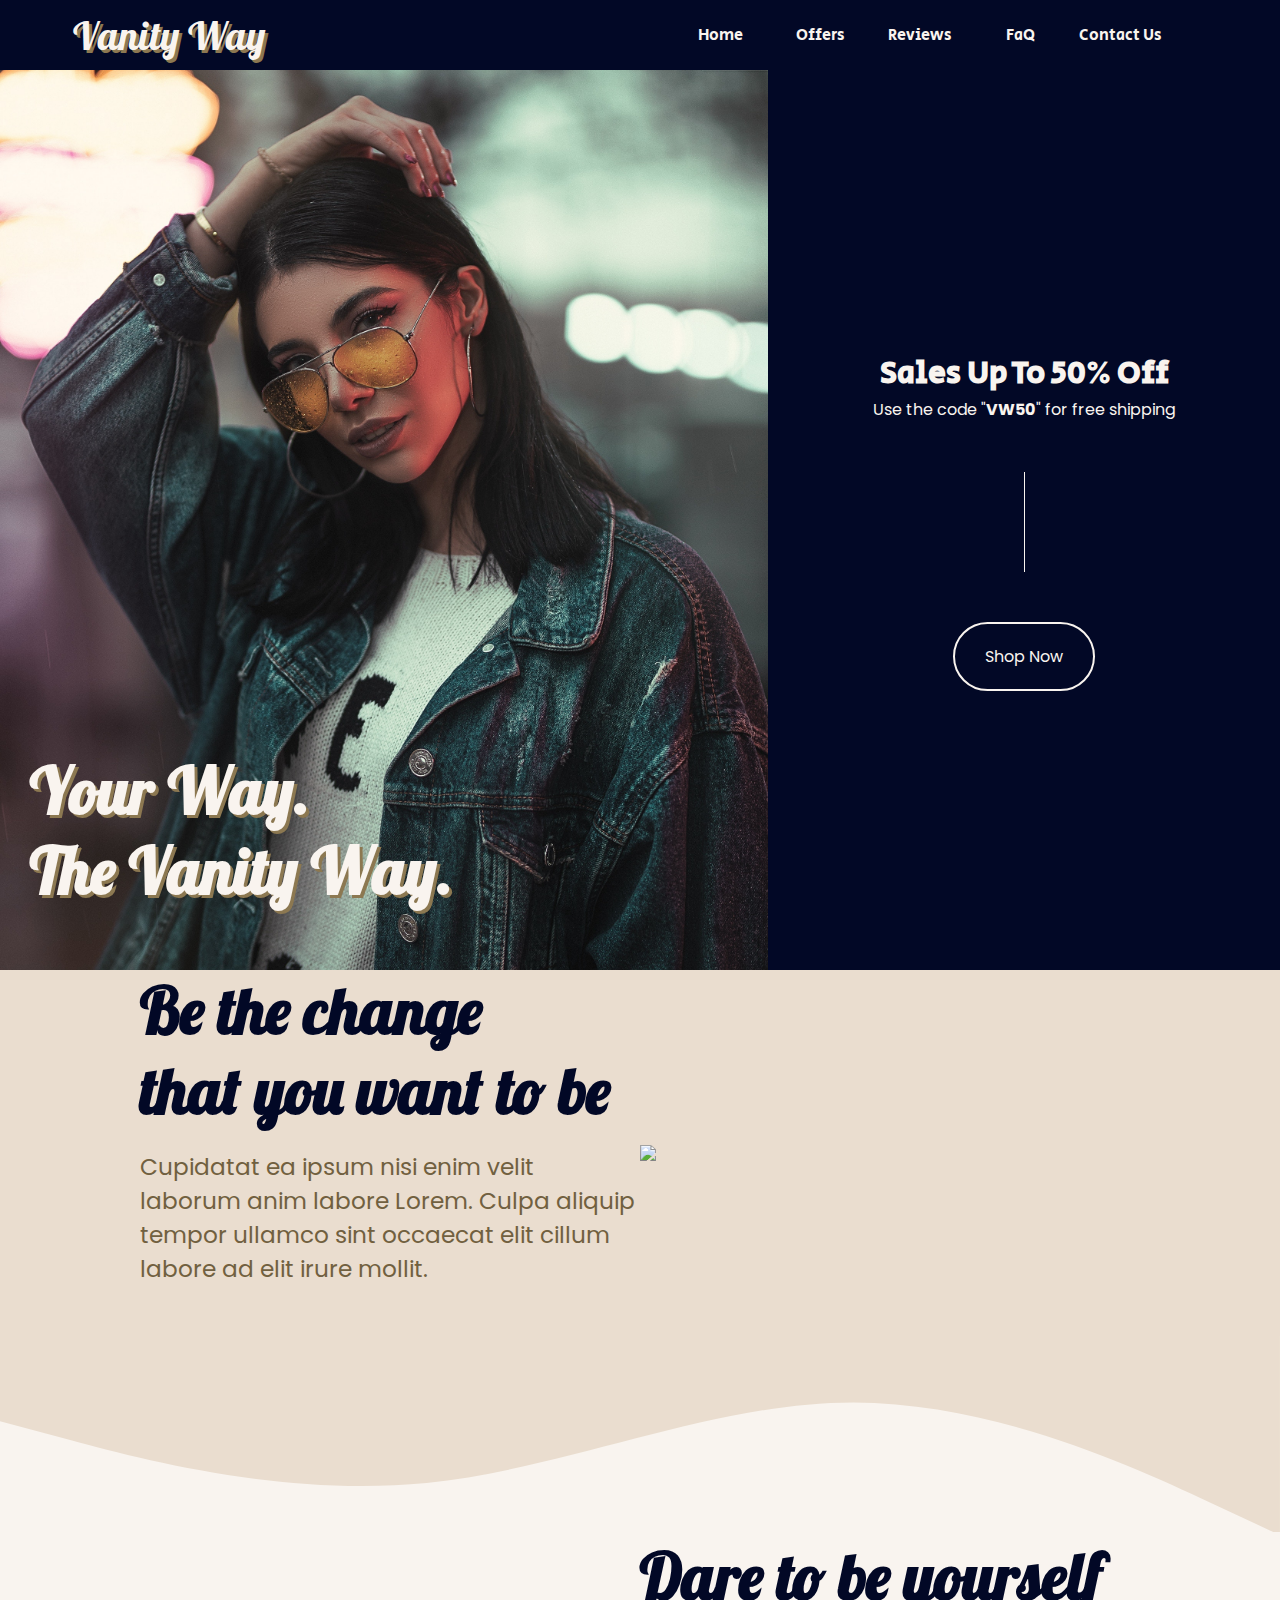
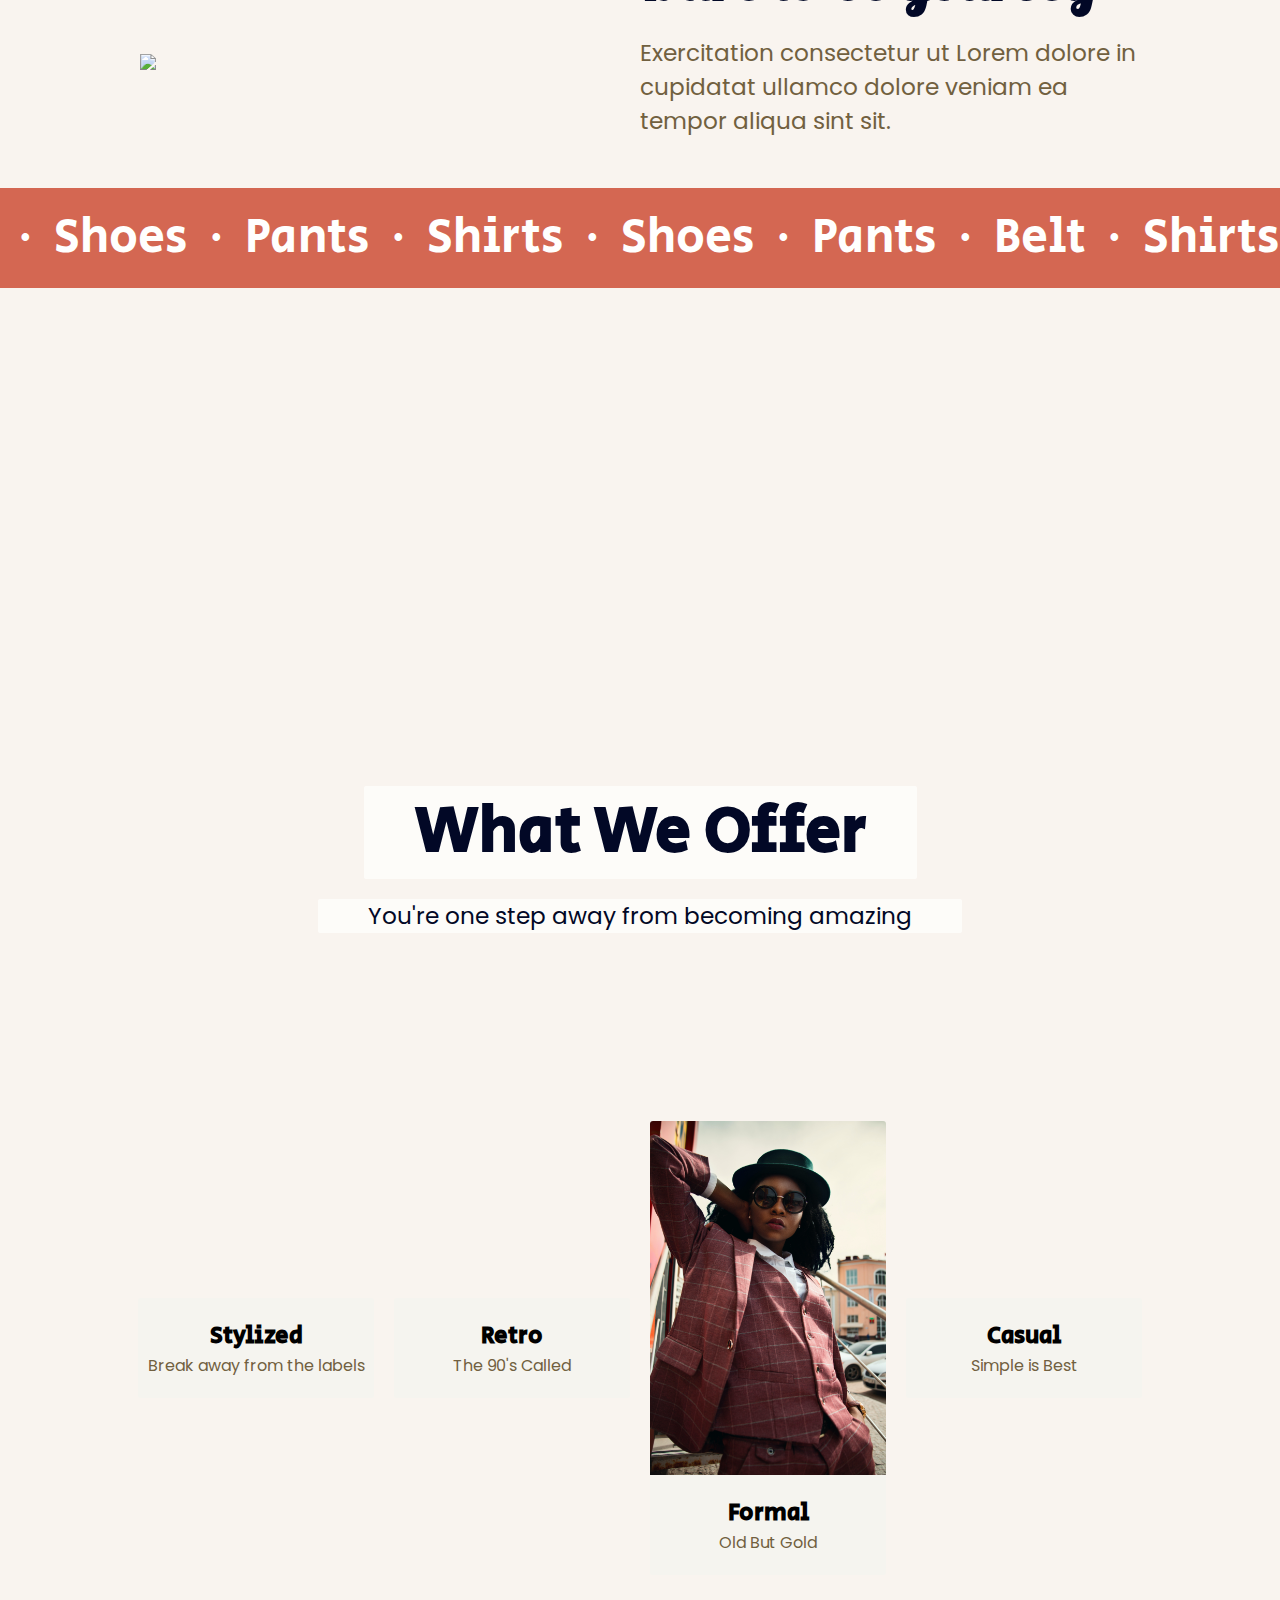
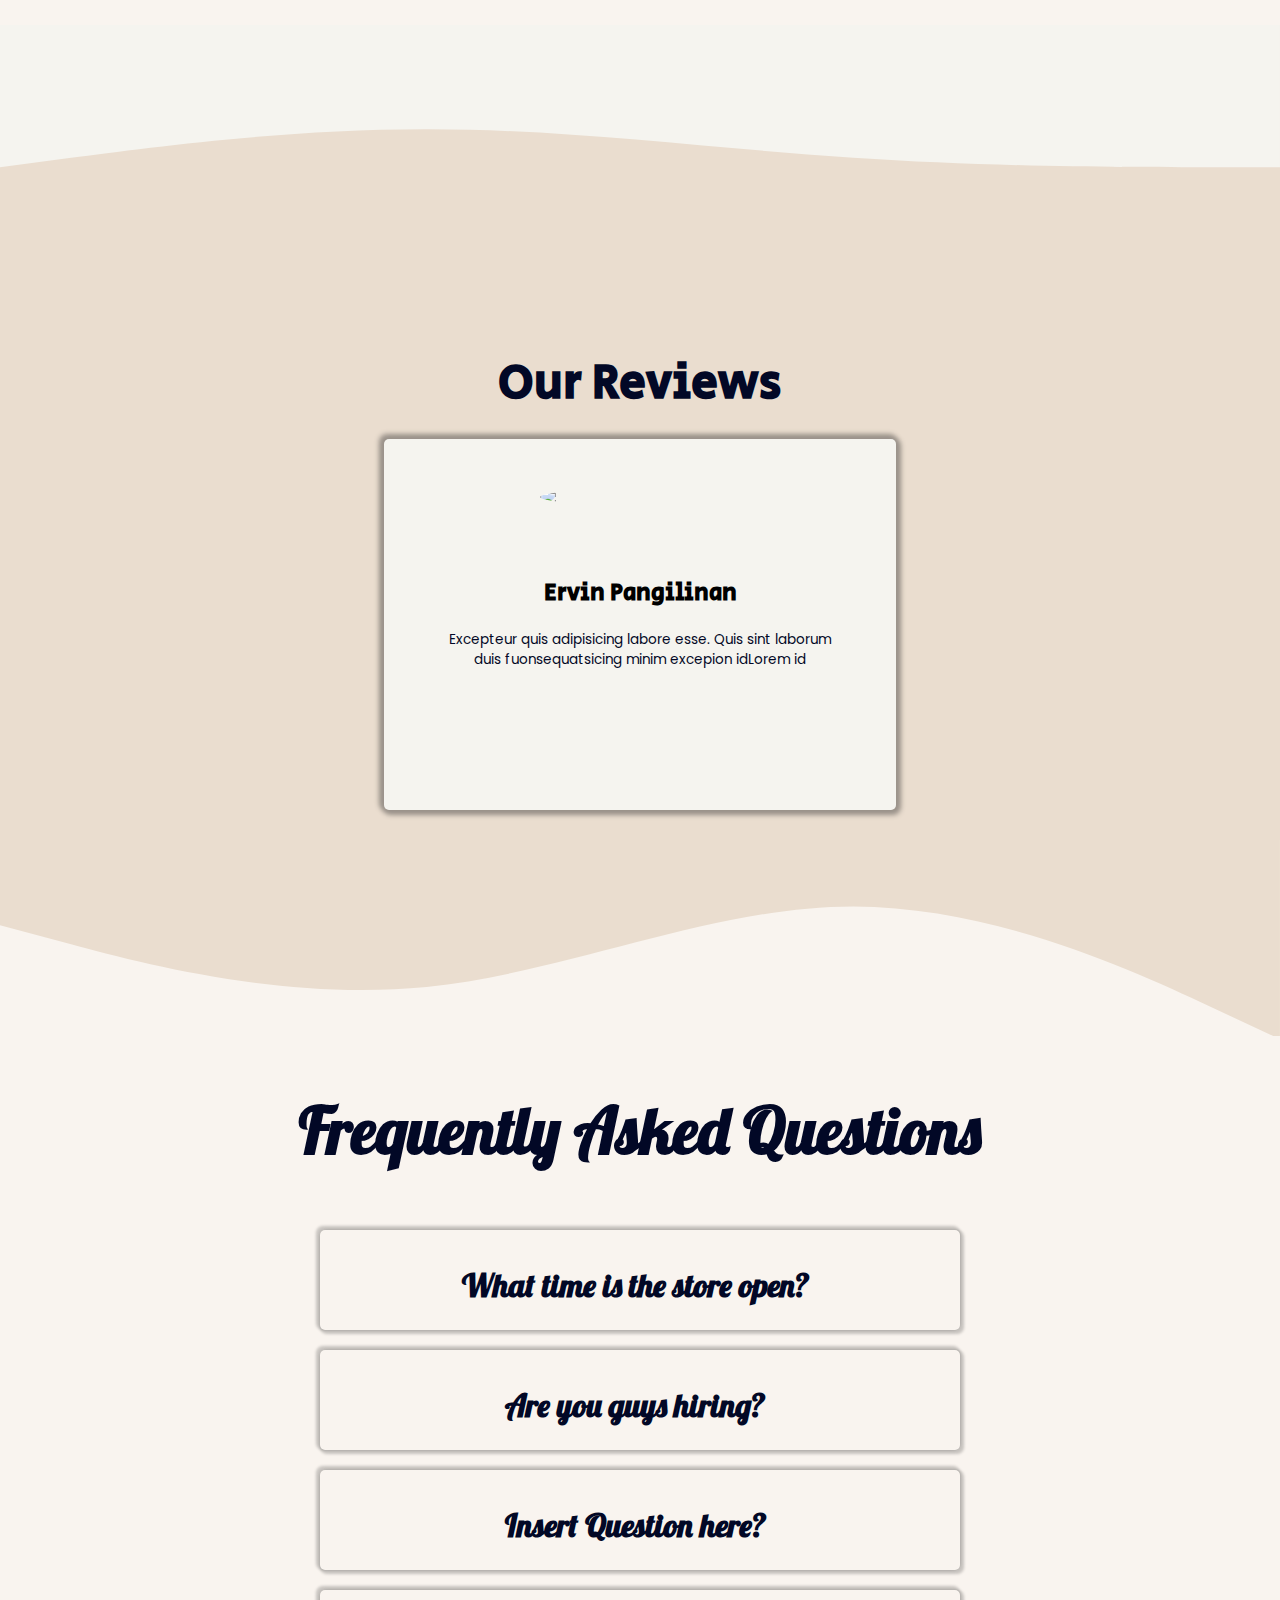
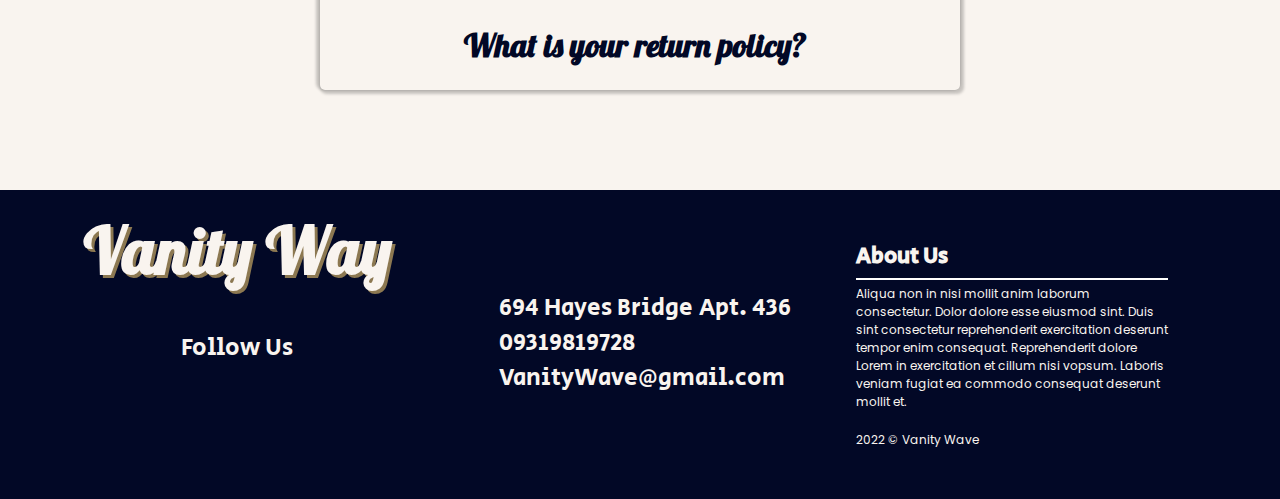
==== commit feab80f4: "wow im pinished" ====
--- a/index.html
+++ b/index.html
@@ -92,7 +92,17 @@
 				<img class="ftImg" src="./images/Larry__Shopping.png" />
 			</div>
 		</div>
-
+		<svg
+			class="behind"
+			xmlns="http://www.w3.org/2000/svg"
+			viewBox="0 0 1440 220"
+		>
+			<path
+				fill="#EADDCF"
+				fill-opacity="1"
+				d="M0,96L80,117.3C160,139,320,181,480,165.3C640,149,800,75,960,74.7C1120,75,1280,149,1360,186.7L1440,224L1440,0L1360,0C1280,0,1120,0,960,0C800,0,640,0,480,0C320,0,160,0,80,0L0,0Z"
+			></path>
+		</svg>
 		<!-- part2 -->
 		<div class="flavourText2">
 			<div class="ftItem">
@@ -260,7 +270,17 @@
 			</div>
 		</div>
 		<!--reviews  -->
-
+		<svg
+			class="backgroundSvg"
+			xmlns="http://www.w3.org/2000/svg"
+			viewBox="0 0 1440 320"
+		>
+			<path
+				fill="#f5f4ef"
+				fill-opacity="1"
+				d="M0,160L80,149.3C160,139,320,117,480,117.3C640,117,800,139,960,149.3C1120,160,1280,160,1360,160L1440,160L1440,0L1360,0C1280,0,1120,0,960,0C800,0,640,0,480,0C320,0,160,0,80,0L0,0Z"
+			></path>
+		</svg>
 		<div class="reviewsContainer" id="reviews">
 			<h1 class="reviewTitle">Our Reviews</h1>
 			<div class="reviewItems">
@@ -281,6 +301,17 @@
 				</div>
 			</div>
 		</div>
+		<svg
+			class="behind"
+			xmlns="http://www.w3.org/2000/svg"
+			viewBox="0 0 1440 220"
+		>
+			<path
+				fill="#EADDCF"
+				fill-opacity="1"
+				d="M0,96L80,117.3C160,139,320,181,480,165.3C640,149,800,75,960,74.7C1120,75,1280,149,1360,186.7L1440,224L1440,0L1360,0C1280,0,1120,0,960,0C800,0,640,0,480,0C320,0,160,0,80,0L0,0Z"
+			></path>
+		</svg>
 
 		<!--FAQ STARTS -->
 
